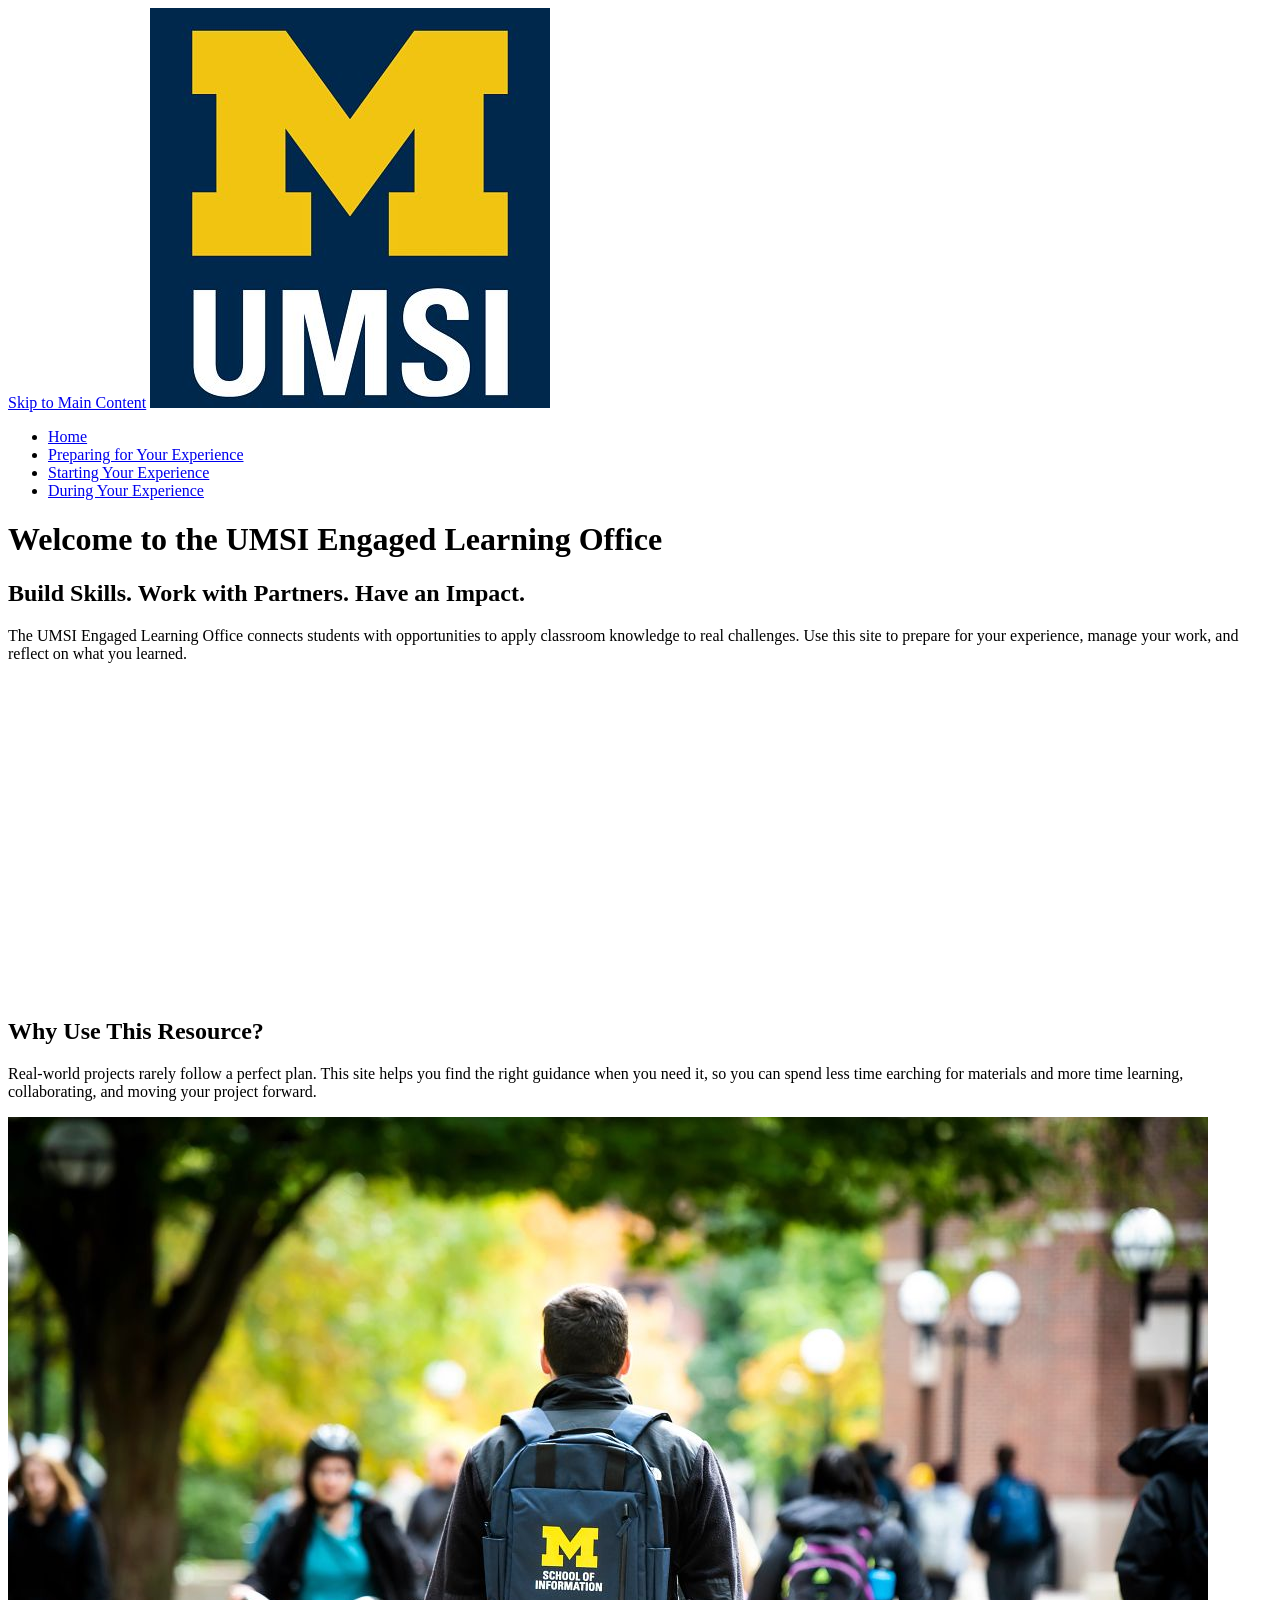
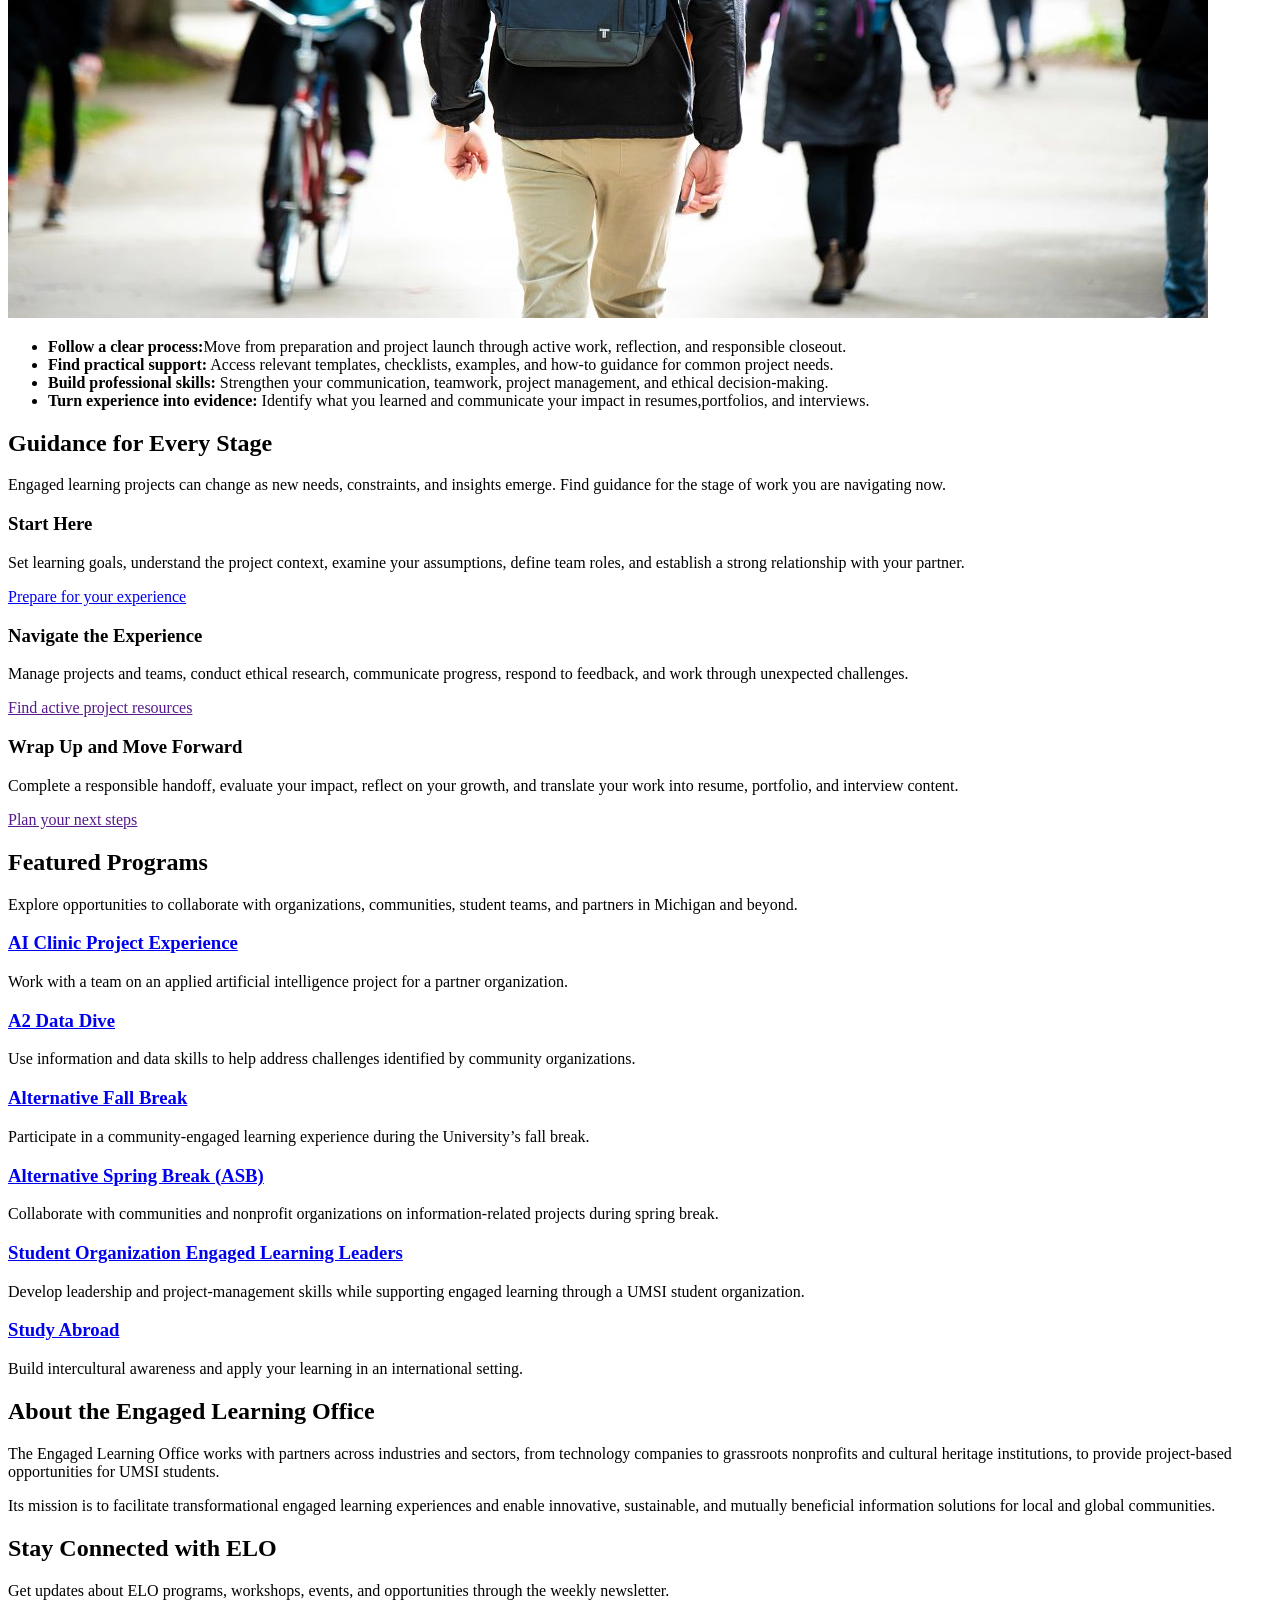
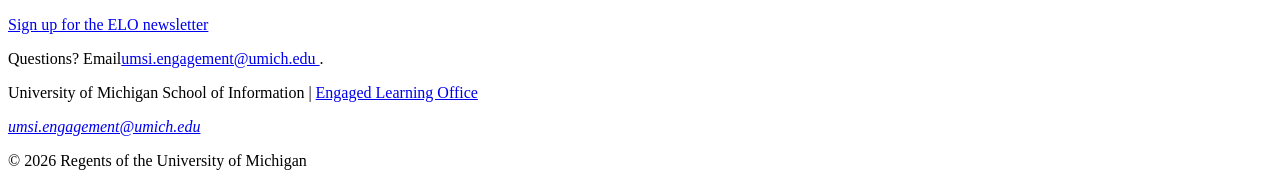
==== index.html @ b537fa9b "Add files via upload" ====
<!DOCTYPE html>
<html lang="en">
<head>
    <meta charset="UTF-8">
    <meta name="viewport" content="width=device-width, initial-scale=1.0">
    <title>Engaged Learning Resources | UMSI</title>

</head>
<body>

    <header>
  <a href = "#main">Skip to Main Content</a>
        <img src="images/UMSI_signature_vertical_informal_solidblue.jpg" alt="UMSI Logo">
        <nav>
            <ul>
                <li><a href = "index.html">Home</a></li>
                <li><a href = "prep.html">Preparing for Your Experience</a></li>
                <li><a href = "start.html">Starting Your Experience</a></li>
                <li><a href = "during.html">During Your Experience</a></li>
            </ul>
        </nav>
    <h1>Welcome to the UMSI Engaged Learning Office</h1>

    </header>
    <main id="main">
    <section>
      <h2>Build Skills. Work with Partners. Have an Impact.</h2>
      <p>
       The UMSI Engaged Learning Office connects students with opportunities to apply classroom knowledge to real challenges. Use this site to prepare for your experience, manage your work, and reflect on what you learned.
      </p>

      <iframe width="560px" height="315px" src="https://www.youtube.com/embed/81ZO9RfIJEQ?si=tBp82YWZMl1u7CVS" title="YouTube video player" frameborder="0" allow="accelerometer; autoplay; clipboard-write; encrypted-media; gyroscope; picture-in-picture; web-share" referrerpolicy="strict-origin-when-cross-origin" allowfullscreen></iframe>
         <!-- Note: this iframe might cause an Axe ARIA error - that's not on you that's on YouTube! -->
    </section>

<section>
    <h2>Why Use This Resource?</h2>

    <p>Real-world projects rarely follow a perfect plan. This site helps you find the right guidance when you need it, so you can spend less time earching for materials and more time learning, collaborating, and moving your project forward.
    </p>
        <img src="images/UMSI_CampusFall_UMSIBackpack_02.jpg" alt="A student wears a UMSI backpack in fall on the drag.">
    <ul>
        <li><strong>Follow a clear process:</strong>Move from preparation and project launch through active work, reflection, and responsible closeout.</li>
        <li><strong>Find practical support:</strong> Access relevant templates, checklists, examples, and how-to guidance for common project needs.</li>
        <li><strong>Build professional skills:</strong> Strengthen your communication, teamwork, project management, and ethical decision-making.</li>
        <li><strong>Turn experience into evidence:</strong> Identify what you learned and communicate your impact in resumes,portfolios, and interviews.</li>
    </ul>
</section>

 <section>
    <h2>Guidance for Every Stage</h2>
    <p>Engaged learning projects can change as new needs, constraints, and insights emerge. Find guidance for the stage of work you are navigating <srong>now.</strong></p>
    <article>
      <h3>Start Here</h3>
      <p>Set learning goals, understand the project context, examine your assumptions, define team roles, and establish a strong relationship with your partner.</p>
      <a href="prep.html">Prepare for your experience</a>
    </article>

    <article>
      <h3>Navigate the Experience</h3>
      <p>Manage projects and teams, conduct ethical research, communicate progress, respond to feedback, and work through unexpected challenges.</p>
      <a href="">Find active project resources</a>
    </article>

    <article>
      <h3>Wrap Up and Move Forward</h3>
      <p>Complete a responsible handoff, evaluate your impact, reflect on your growth, and translate your work into resume, portfolio, and interview content.</p>
      <a href="">Plan your next steps</a>
    </article>
  </section>

   <section>
    <h2>Featured Programs</h2>
    <p>Explore opportunities to collaborate with organizations, communities, student teams, and partners in Michigan and beyond.</p>
    <article>
    <h3><a href="https://mcompass.umich.edu/_portal/tds-program-brochure?programid=12810">AI Clinic Project Experience</a></h3>
    <p>Work with a team on an applied artificial intelligence project for a partner organization.</p>
    </article>

    <article>
    <h3><a href="https://mcompass.umich.edu/_portal/tds-program-brochure?programid=12556">A2 Data Dive</a></h3>
    <p>Use information and data skills to help address challenges identified by community organizations.</p>
    </article>

     <article>
      <h3><a href="https://mcompass.umich.edu/_portal/tds-program-brochure?programid=11297">Alternative Fall Break</a></h3>
      <p>Participate in a community-engaged learning experience during the University’s fall break.</p>
    </article>

    <article>
      <h3><a href="https://mcompass.umich.edu/_portal/tds-program-brochure?programid=10621">Alternative Spring Break (ASB)</a></h3>
       <p>Collaborate with communities and nonprofit organizations on information-related projects during spring break.</p>
    </article>

    <article>
      <h3><a href="https://mcompass.umich.edu/_portal/tds-program-brochure?programid=12294">Student Organization Engaged Learning Leaders</a></h3>
       <p>Develop leadership and project-management skills while supporting engaged learning through a UMSI student organization.</p>
    </article>

    <article>
      <h3><a href="https://www.si.umich.edu/student-life/study-abroad">Study Abroad</a></h3>
      <p>Build intercultural awareness and apply your learning in an international setting. </p>
    </article>
   </section>
  <section>
    <h2>About the Engaged Learning Office</h2>
    <p>The Engaged Learning Office works with partners across industries and sectors, from technology companies to grassroots nonprofits and cultural heritage institutions, to provide project-based opportunities for UMSI students.</p>
    <p>Its mission is to facilitate transformational engaged learning experiences and enable innovative, sustainable, and mutually beneficial information solutions for local and global communities.</p>
  </section>
  <aside>
    <h2>Stay Connected with ELO</h2>
    <p>Get updates about ELO programs, workshops, events, and opportunities through the weekly newsletter.</p>
    <div>
       <a href="https://umsi.info/elo-newsletter"> Sign up for the ELO newsletter</a>
    </div>
    <p>Questions? Email<a href="mailto:umsi.engagement@umich.edu">umsi.engagement@umich.edu </a>.</p>
  </aside>


        <!-- Content taken & modified from UMGPT with the prompt, "Write me a webpage of intro content to help meet the following requirements - this is for the home page": and then pasted in the client objectives & project requirements"
        UMGPT. (2026). UMGPT ( GPT-5.6 Sol September 7th version) [Large language model]. -->
    </main>
    <footer>
        <p>University of Michigan School of Information | <a href="https://www.si.umich.edu/programs/engaged-learning/about-engaged-learning-office">Engaged Learning Office </a></p>
      <address>
        <a href="mailto:umsi.engagement@umich.edu">umsi.engagement@umich.edu</a>
      </address>
      <p>&copy; 2026 Regents of the University of Michigan</p>
    </footer>
</body>
</html>
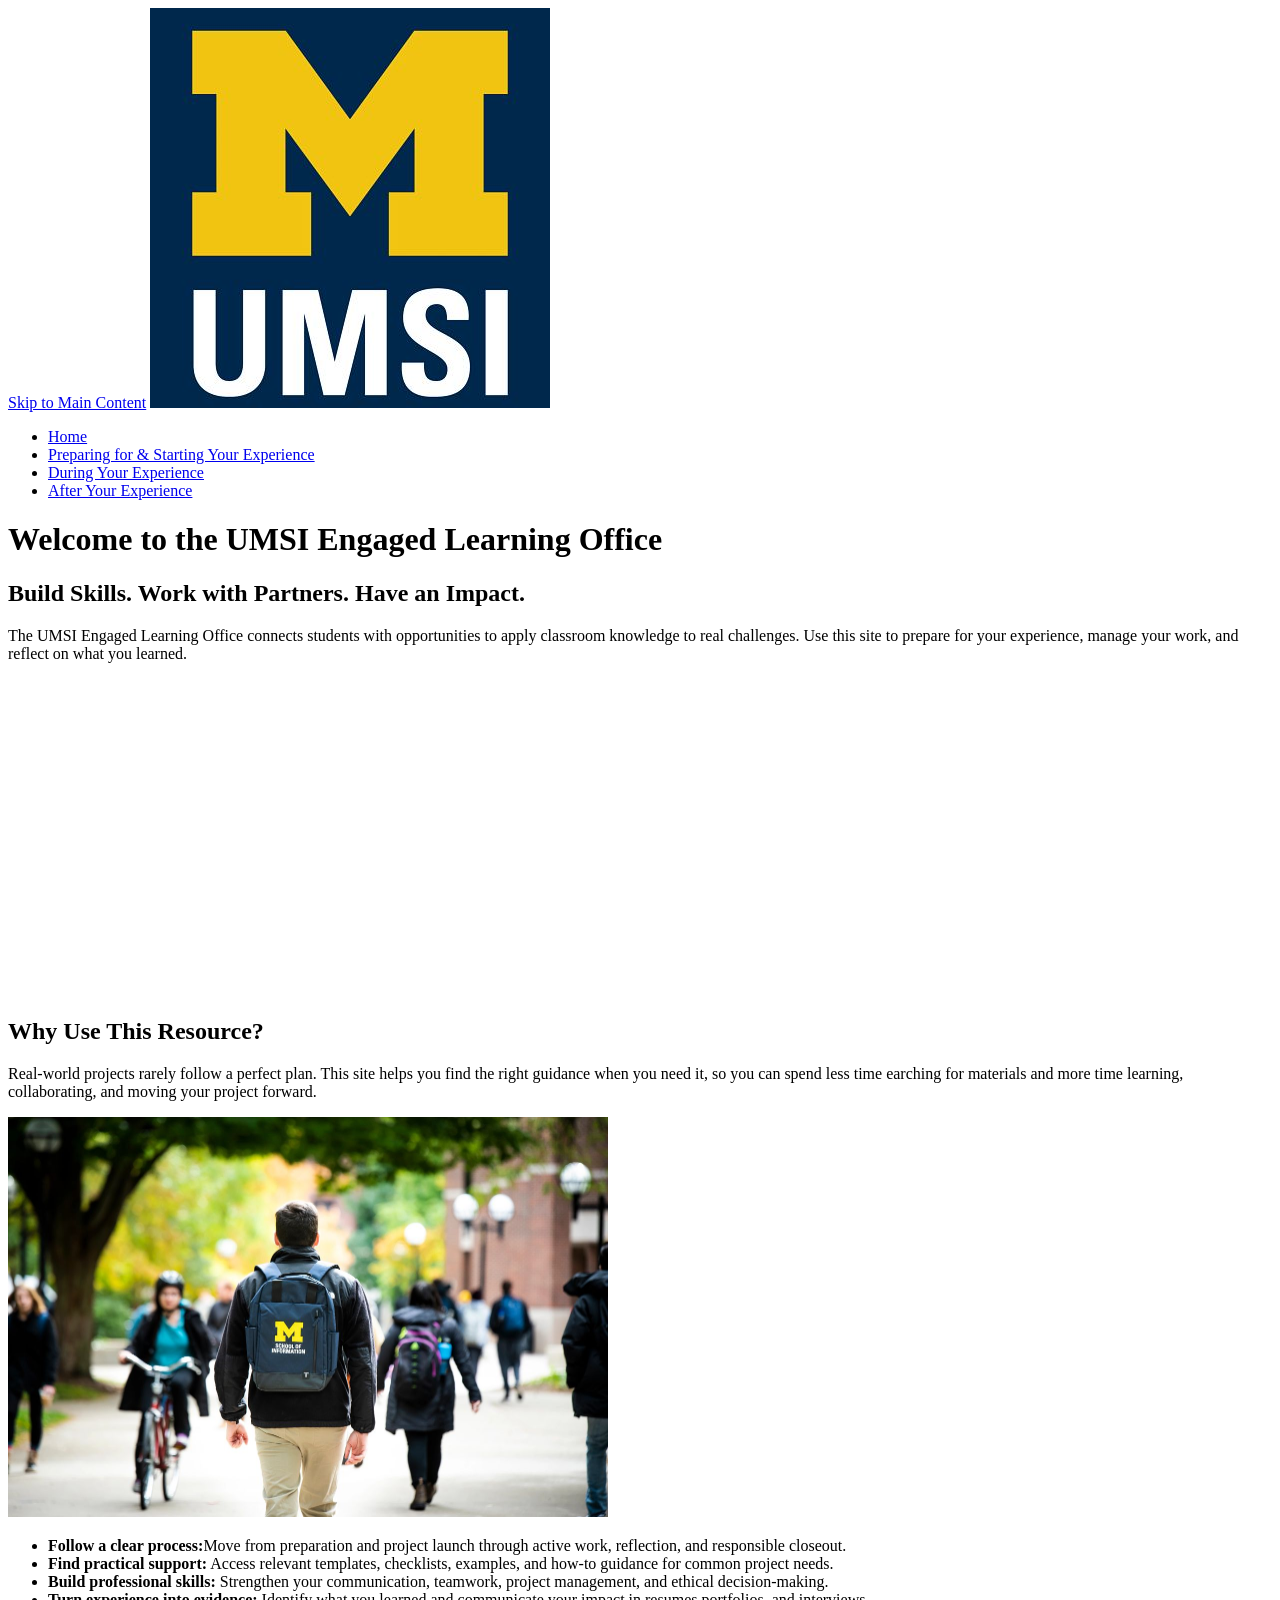
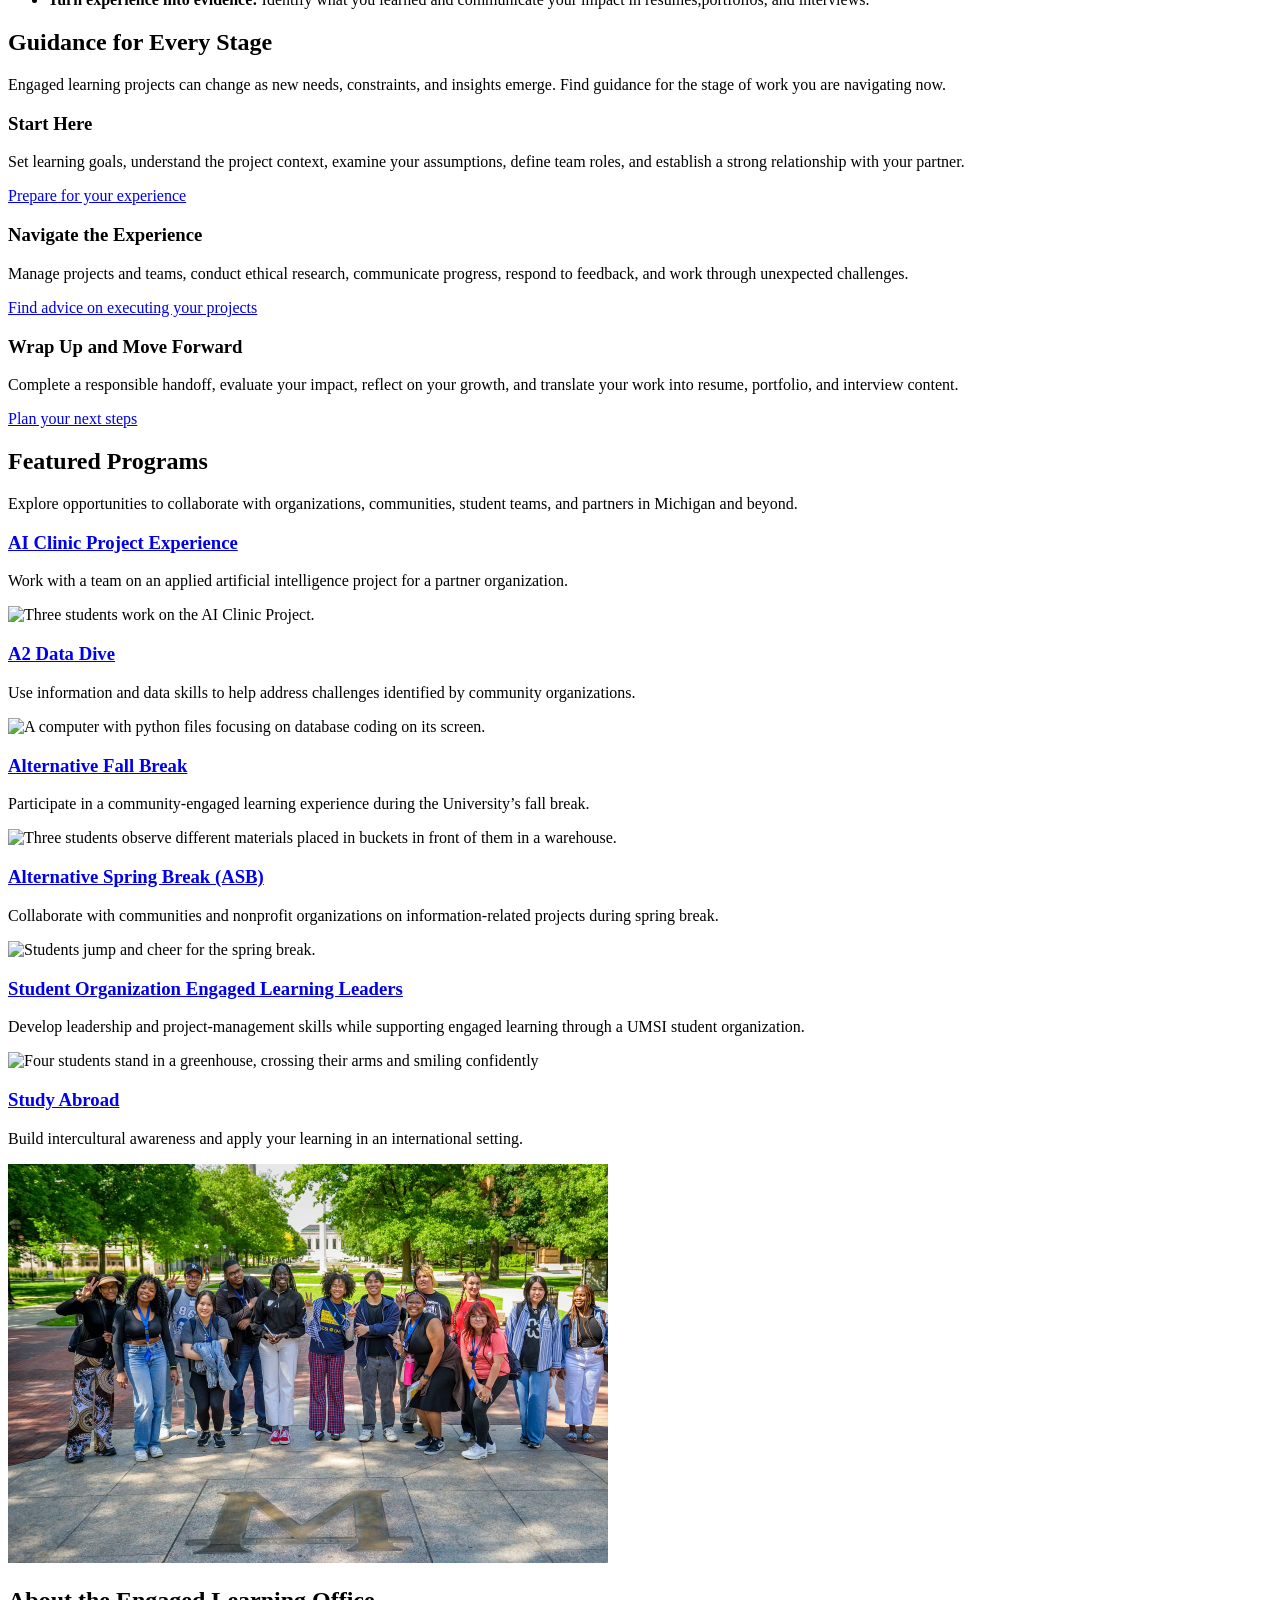
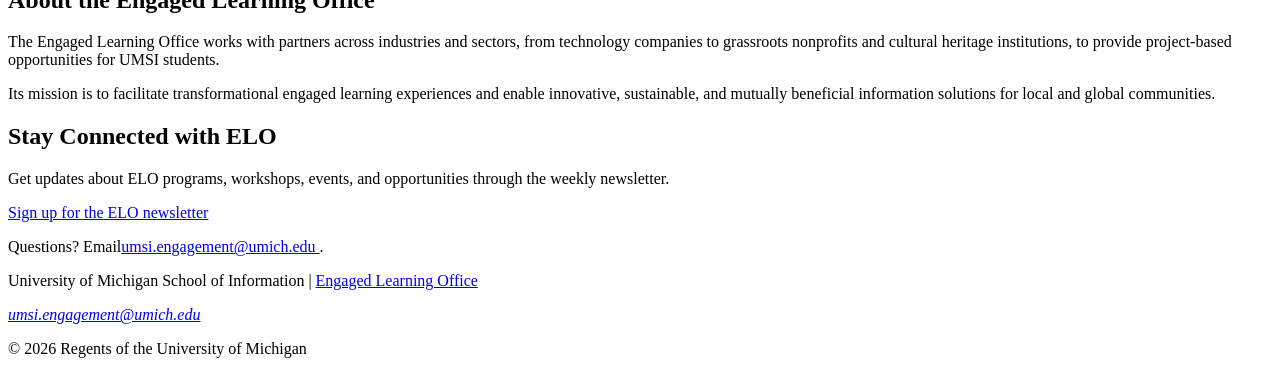
==== commit feb99007: "Add files via upload" ====
--- a/index.html
+++ b/index.html
@@ -14,9 +14,9 @@
         <nav>
             <ul>
                 <li><a href = "index.html">Home</a></li>
-                <li><a href = "prep.html">Preparing for Your Experience</a></li>
-                <li><a href = "start.html">Starting Your Experience</a></li>
+                <li><a href = "prep.html">Preparing for & Starting Your Experience</a></li>
                 <li><a href = "during.html">During Your Experience</a></li>
+                <li><a href = "after.html">After Your Experience</a></li>
             </ul>
         </nav>
     <h1>Welcome to the UMSI Engaged Learning Office</h1>
@@ -29,7 +29,7 @@
        The UMSI Engaged Learning Office connects students with opportunities to apply classroom knowledge to real challenges. Use this site to prepare for your experience, manage your work, and reflect on what you learned.
       </p>
 
-      <iframe width="560px" height="315px" src="https://www.youtube.com/embed/81ZO9RfIJEQ?si=tBp82YWZMl1u7CVS" title="YouTube video player" frameborder="0" allow="accelerometer; autoplay; clipboard-write; encrypted-media; gyroscope; picture-in-picture; web-share" referrerpolicy="strict-origin-when-cross-origin" allowfullscreen></iframe>
+      <iframe width="560" height="315" src="https://www.youtube.com/embed/81ZO9RfIJEQ?si=tBp82YWZMl1u7CVS" title="YouTube video player" frameborder="0" allow="accelerometer; autoplay; clipboard-write; encrypted-media; gyroscope; picture-in-picture; web-share" referrerpolicy="strict-origin-when-cross-origin" allowfullscreen></iframe>
          <!-- Note: this iframe might cause an Axe ARIA error - that's not on you that's on YouTube! -->
     </section>
 
@@ -38,7 +38,8 @@
 
     <p>Real-world projects rarely follow a perfect plan. This site helps you find the right guidance when you need it, so you can spend less time earching for materials and more time learning, collaborating, and moving your project forward.
     </p>
-        <img src="images/UMSI_CampusFall_UMSIBackpack_02.jpg" alt="A student wears a UMSI backpack in fall on the drag.">
+        <img src="images/UMSI_CampusFall_UMSIBackpack_02.jpg" alt="A student wears a UMSI backpack in fall on the drag."
+        width="600">
     <ul>
         <li><strong>Follow a clear process:</strong>Move from preparation and project launch through active work, reflection, and responsible closeout.</li>
         <li><strong>Find practical support:</strong> Access relevant templates, checklists, examples, and how-to guidance for common project needs.</li>
@@ -49,7 +50,7 @@
 
  <section>
     <h2>Guidance for Every Stage</h2>
-    <p>Engaged learning projects can change as new needs, constraints, and insights emerge. Find guidance for the stage of work you are navigating <srong>now.</strong></p>
+    <p>Engaged learning projects can change as new needs, constraints, and insights emerge. Find guidance for the stage of work you are navigating now.</p>
     <article>
       <h3>Start Here</h3>
       <p>Set learning goals, understand the project context, examine your assumptions, define team roles, and establish a strong relationship with your partner.</p>
@@ -59,13 +60,13 @@
     <article>
       <h3>Navigate the Experience</h3>
       <p>Manage projects and teams, conduct ethical research, communicate progress, respond to feedback, and work through unexpected challenges.</p>
-      <a href="">Find active project resources</a>
+      <a href="during.html">Find advice on executing your projects</a>
     </article>
 
     <article>
       <h3>Wrap Up and Move Forward</h3>
       <p>Complete a responsible handoff, evaluate your impact, reflect on your growth, and translate your work into resume, portfolio, and interview content.</p>
-      <a href="">Plan your next steps</a>
+      <a href="after.html">Plan your next steps</a>
     </article>
   </section>
 
@@ -75,31 +76,49 @@
     <article>
     <h3><a href="https://mcompass.umich.edu/_portal/tds-program-brochure?programid=12810">AI Clinic Project Experience</a></h3>
     <p>Work with a team on an applied artificial intelligence project for a partner organization.</p>
+    <img src="https://www.si.umich.edu/sites/default/files/styles/image_component/public/2026-08/UMSI_Detroit_CUTgroup_06.jpg?itok=LM34H6lQ"
+    alt="Three students work on the AI Clinic Project."
+    width="600">
     </article>
 
     <article>
     <h3><a href="https://mcompass.umich.edu/_portal/tds-program-brochure?programid=12556">A2 Data Dive</a></h3>
     <p>Use information and data skills to help address challenges identified by community organizations.</p>
+    <img src="images/UMSI_ASBChineseAmericanMuseumChicago_2026_24.jpg"
+    alt="A computer with python files focusing on database coding on its screen."
+    width="600">
     </article>
 
      <article>
       <h3><a href="https://mcompass.umich.edu/_portal/tds-program-brochure?programid=11297">Alternative Fall Break</a></h3>
       <p>Participate in a community-engaged learning experience during the University’s fall break.</p>
+      <img src="https://www.si.umich.edu/sites/default/files/styles/image_component/public/2025-08/UMSI_AFB_ArtsAndScraps_10.jpg?itok=rMgXrkUO"
+      alt="Three students observe different materials placed in buckets in front of them in a warehouse."
+      width="600">
     </article>
 
     <article>
       <h3><a href="https://mcompass.umich.edu/_portal/tds-program-brochure?programid=10621">Alternative Spring Break (ASB)</a></h3>
        <p>Collaborate with communities and nonprofit organizations on information-related projects during spring break.</p>
+       <img src="https://www.si.umich.edu/sites/default/files/styles/image_component/public/2026-08/UMSI_ASB2026CIRCAPintig_52.jpg?itok=m3RDm2Bx"
+       alt="Students jump and cheer for the spring break."
+       width="600">
     </article>
 
     <article>
       <h3><a href="https://mcompass.umich.edu/_portal/tds-program-brochure?programid=12294">Student Organization Engaged Learning Leaders</a></h3>
        <p>Develop leadership and project-management skills while supporting engaged learning through a UMSI student organization.</p>
+       <img src="https://www.si.umich.edu/sites/default/files/styles/image_component/public/2026-08/UMSI_SOELLMatthaei_112823_04.jpg?itok=FOWE47iS"
+       alt="Four students stand in a greenhouse, crossing their arms and smiling confidently"
+       width="600">
     </article>
 
     <article>
       <h3><a href="https://www.si.umich.edu/student-life/study-abroad">Study Abroad</a></h3>
       <p>Build intercultural awareness and apply your learning in an international setting. </p>
+      <img src="images/UMSI_CCSI_061124_23.jpg"
+      alt="Various students standing in a line and smiling towards the camera."
+      width="600">
     </article>
    </section>
   <section>
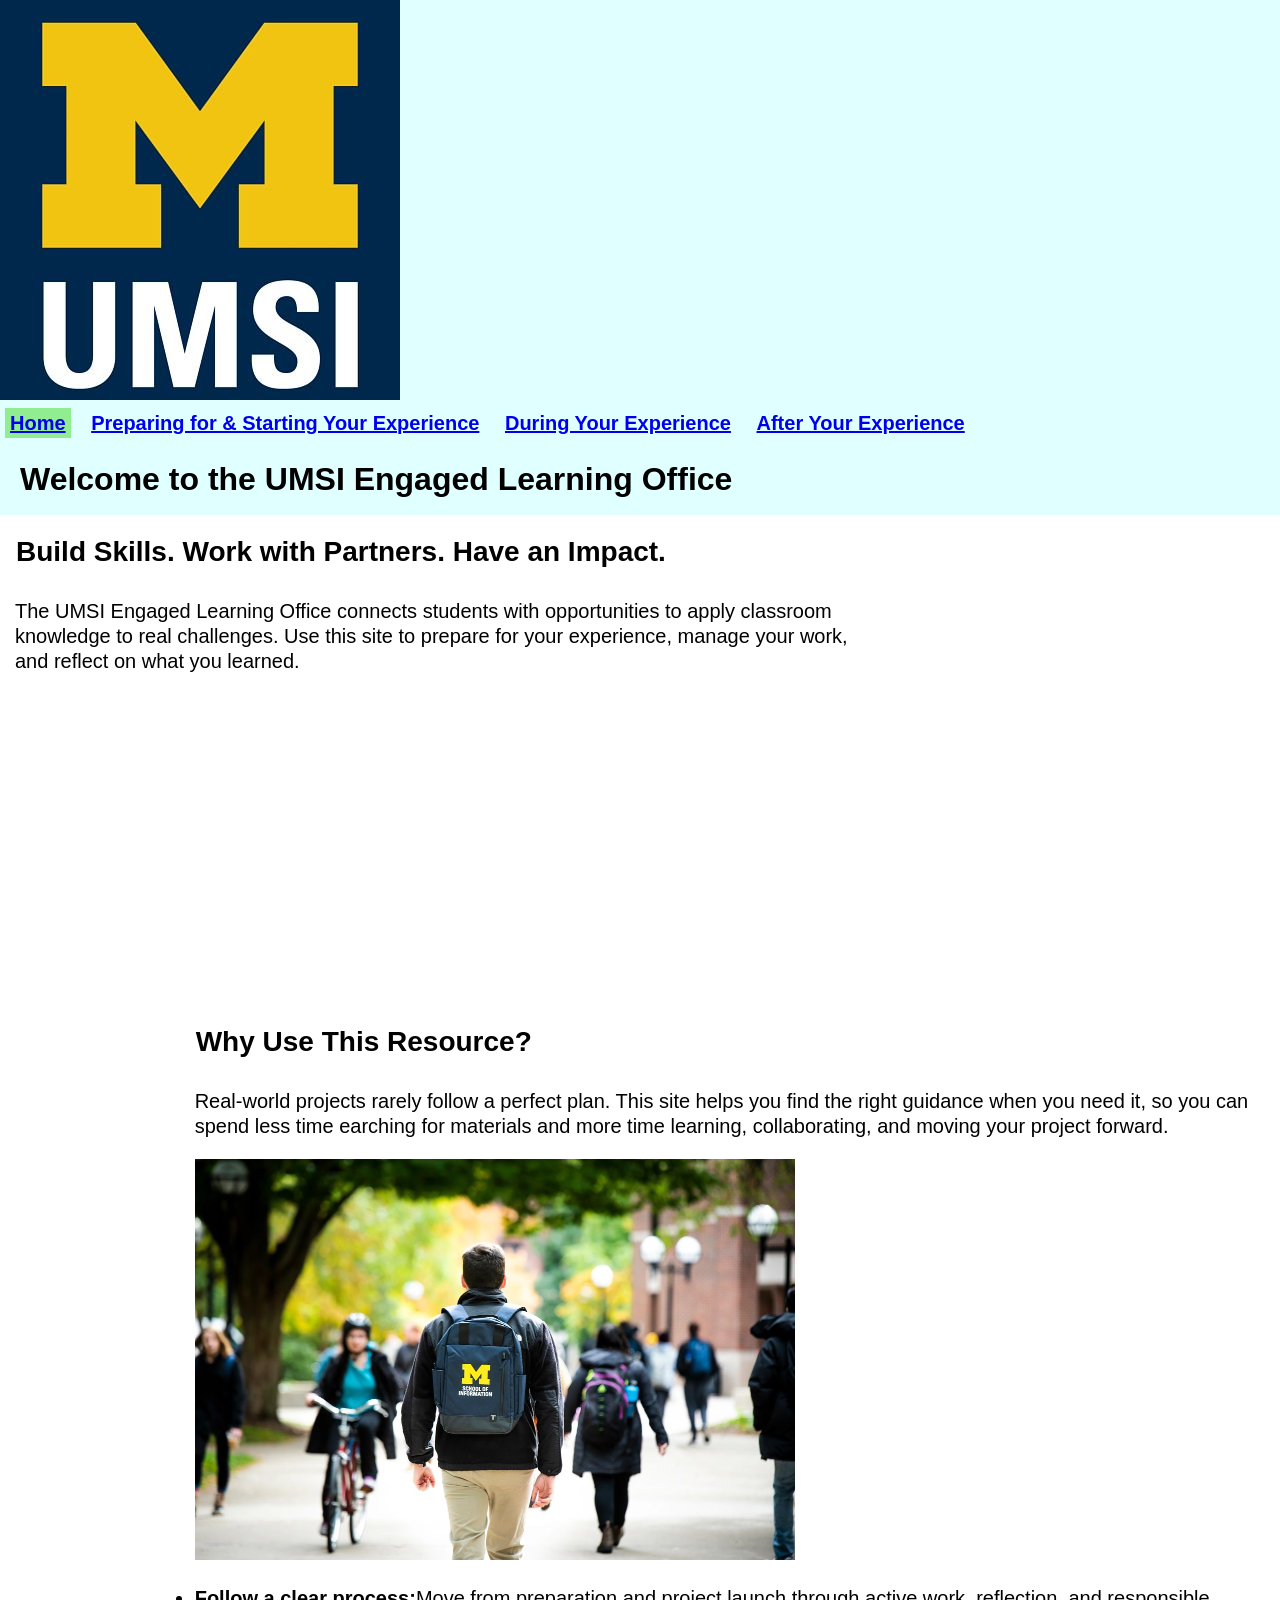
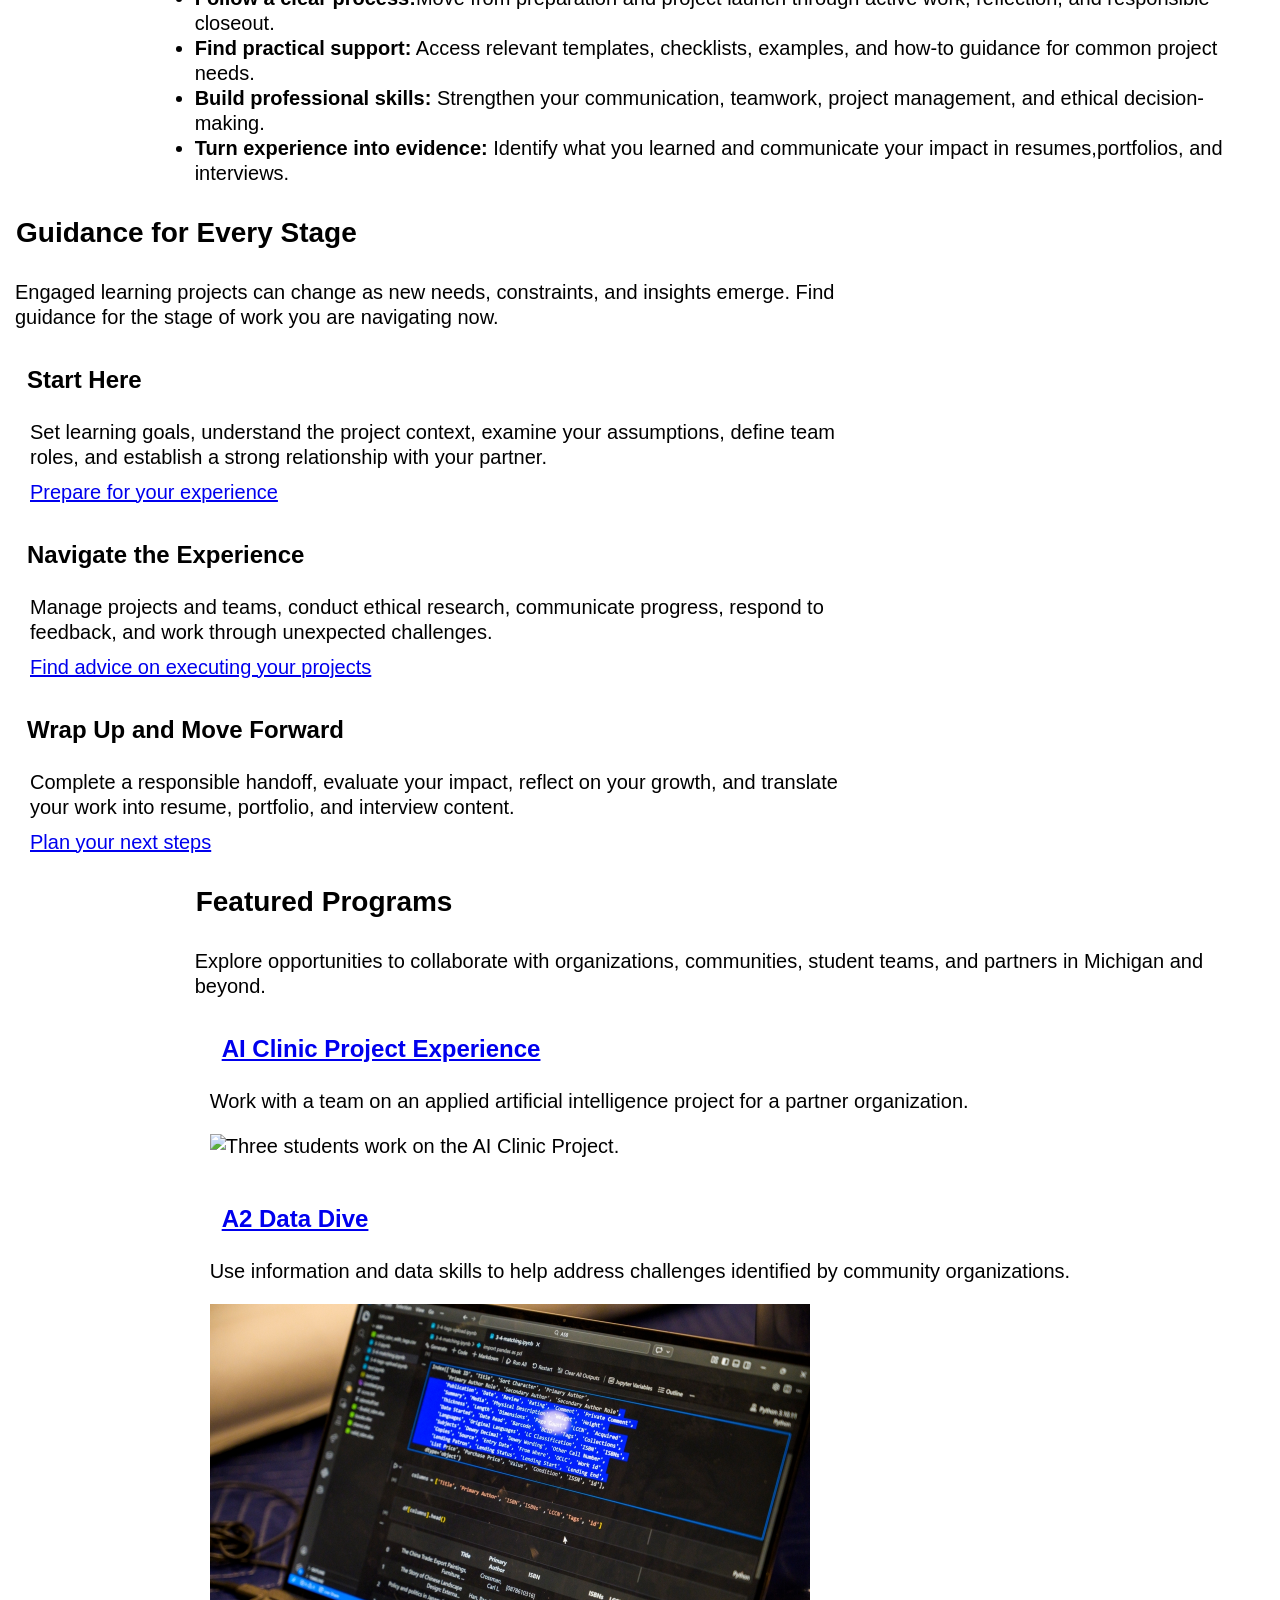
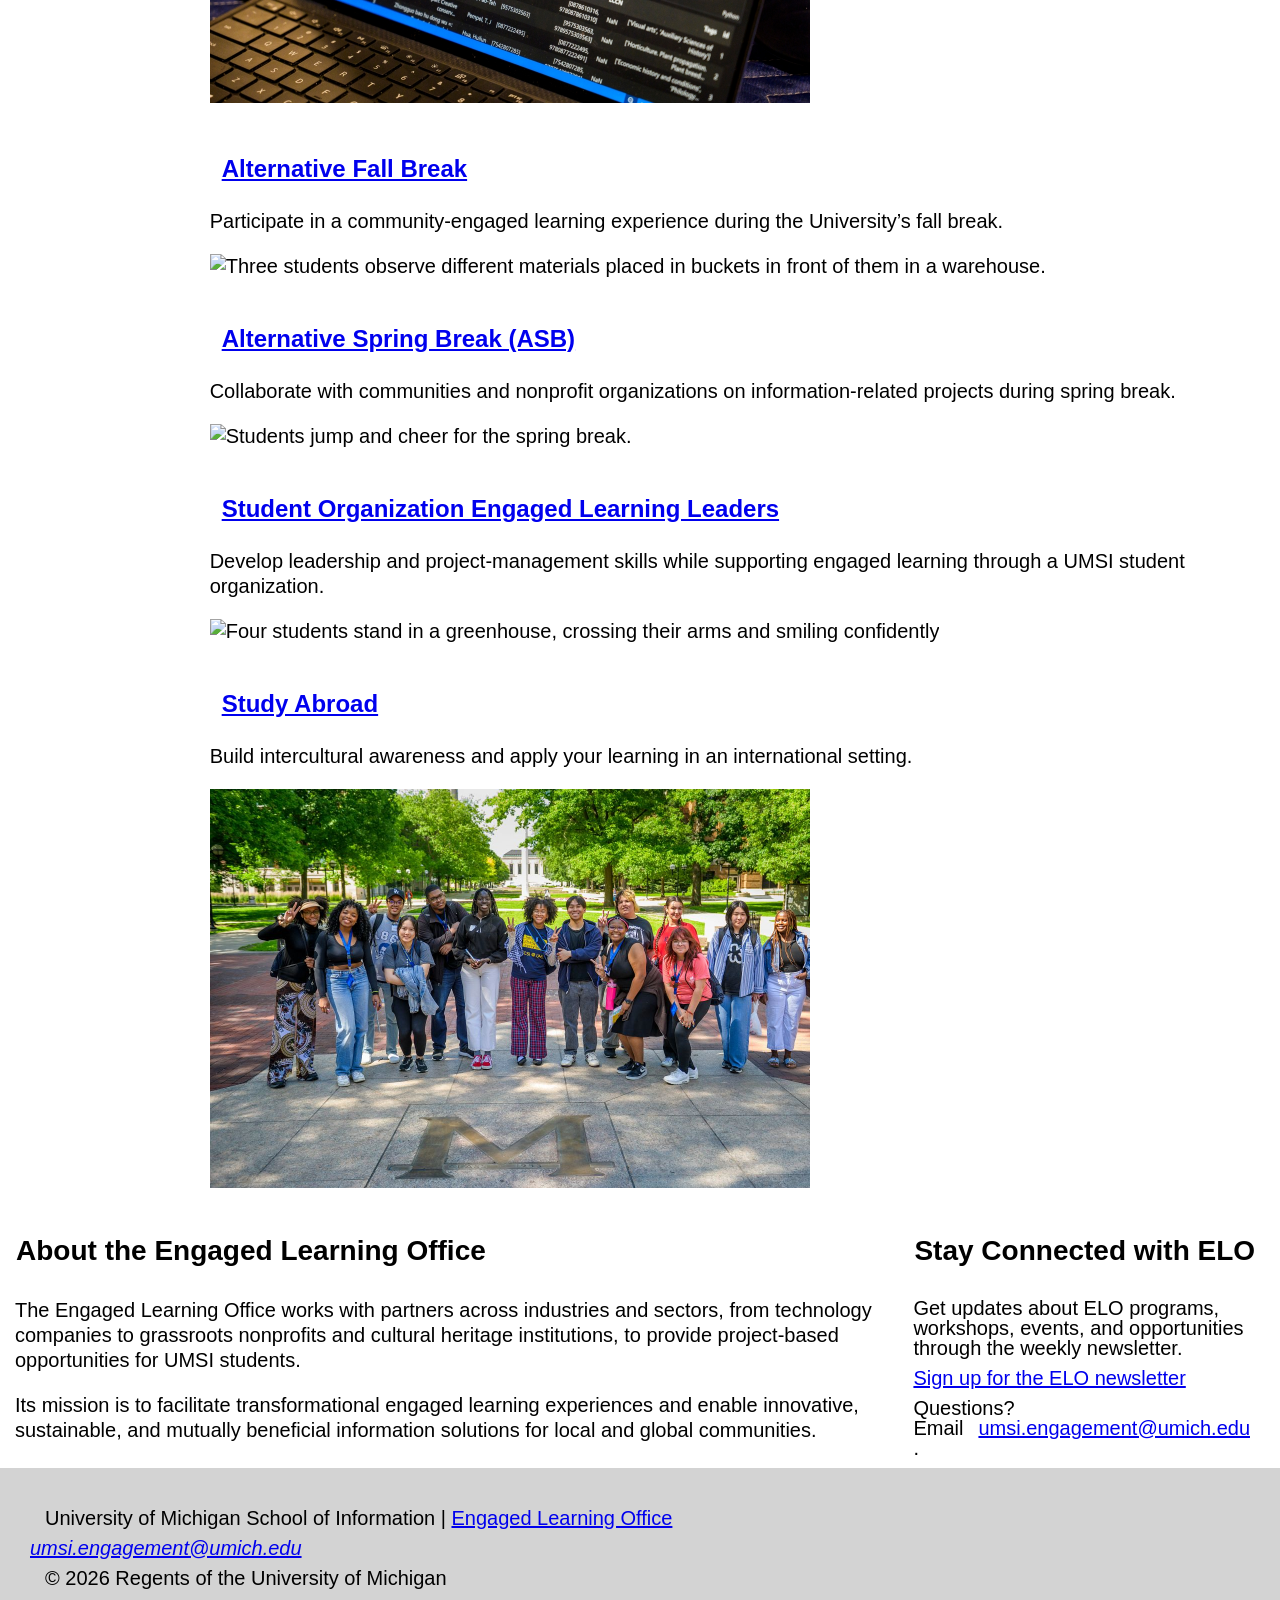
==== commit c2f252d9: "Add files via upload" ====
--- a/index.html
+++ b/index.html
@@ -3,17 +3,20 @@
 <head>
     <meta charset="UTF-8">
     <meta name="viewport" content="width=device-width, initial-scale=1.0">
+    <link rel="stylesheet" href="css/html5reset.css">
+    <link rel="stylesheet" href="css/style.css">
     <title>Engaged Learning Resources | UMSI</title>
 
 </head>
 <body>
 
-    <header>
-  <a href = "#main">Skip to Main Content</a>
+     <header>
+
+  <a class="skip" href = "#main">Skip to Main Content</a>
         <img src="images/UMSI_signature_vertical_informal_solidblue.jpg" alt="UMSI Logo">
         <nav>
             <ul>
-                <li><a href = "index.html">Home</a></li>
+                <li class="active"><a href = "index.html">Home</a></li>
                 <li><a href = "prep.html">Preparing for & Starting Your Experience</a></li>
                 <li><a href = "during.html">During Your Experience</a></li>
                 <li><a href = "after.html">After Your Experience</a></li>
@@ -29,7 +32,7 @@
        The UMSI Engaged Learning Office connects students with opportunities to apply classroom knowledge to real challenges. Use this site to prepare for your experience, manage your work, and reflect on what you learned.
       </p>
 
-      <iframe width="560" height="315" src="https://www.youtube.com/embed/81ZO9RfIJEQ?si=tBp82YWZMl1u7CVS" title="YouTube video player" frameborder="0" allow="accelerometer; autoplay; clipboard-write; encrypted-media; gyroscope; picture-in-picture; web-share" referrerpolicy="strict-origin-when-cross-origin" allowfullscreen></iframe>
+      <iframe width=560 height="315" src="https://www.youtube.com/embed/81ZO9RfIJEQ?si=tBp82YWZMl1u7CVS" title="YouTube video player" frameborder="0" allow="accelerometer; autoplay; clipboard-write; encrypted-media; gyroscope; picture-in-picture; web-share" referrerpolicy="strict-origin-when-cross-origin" allowfullscreen></iframe>
          <!-- Note: this iframe might cause an Axe ARIA error - that's not on you that's on YouTube! -->
     </section>
 
@@ -84,7 +87,7 @@
     <article>
     <h3><a href="https://mcompass.umich.edu/_portal/tds-program-brochure?programid=12556">A2 Data Dive</a></h3>
     <p>Use information and data skills to help address challenges identified by community organizations.</p>
-    <img src="images/UMSI_ASBChineseAmericanMuseumChicago_2026_24.jpg"
+    <img src="images/UMSI_ASBChineseAmericanMuseumChicago_2026_241.jpg"
     alt="A computer with python files focusing on database coding on its screen."
     width="600">
     </article>
--- a/css/style.css
+++ b/css/style.css
@@ -0,0 +1,87 @@
+body{
+    font-family: Arial, Helvetica, sans-serif;
+    font-size:20px;
+}
+
+header{
+    background-color: lightcyan;
+}
+
+
+
+nav li{
+    display: inline-block;
+    padding: 5px;
+    margin: 5px;
+    font-weight: bold;
+}
+
+a:hover, a:focus{
+    font-weight: bolder;
+    color:darkorange;
+}
+
+nav li:hover, nav li:focus{
+    border: 5px dotted darkgreen;
+}
+
+
+h1{
+    font-size: 32px;
+    padding:20px;
+}
+
+h2{
+    font-size:28px;
+    padding: 16px;
+    line-height: 1.5;
+}
+
+h3{
+    font-size:24px;
+    padding:12px;
+    line-height:1.5;
+}
+
+.skip{
+    position:absolute;
+    top:-50px;
+}
+
+.skip:focus{
+    top:20px;
+    left:5px;
+}
+
+.active{
+    background-color: lightgreen;
+    font-weight:bolder;
+}
+
+/* reference */
+article,p, main ul, main ol, main a, main img{
+    padding: 10px 15px;
+}
+
+#main{
+    display:grid;
+    grid-template-columns: repeat(6, 1fr);
+}
+
+#main section:nth-child(odd){
+    grid-column: 1/span 5;
+}
+
+#main section:nth-child(even){
+    grid-column: 2/span 5;
+   
+}
+
+section{
+    line-height: 1.25;
+}
+
+footer{
+    padding:30px;
+    background-color: lightgray;
+}
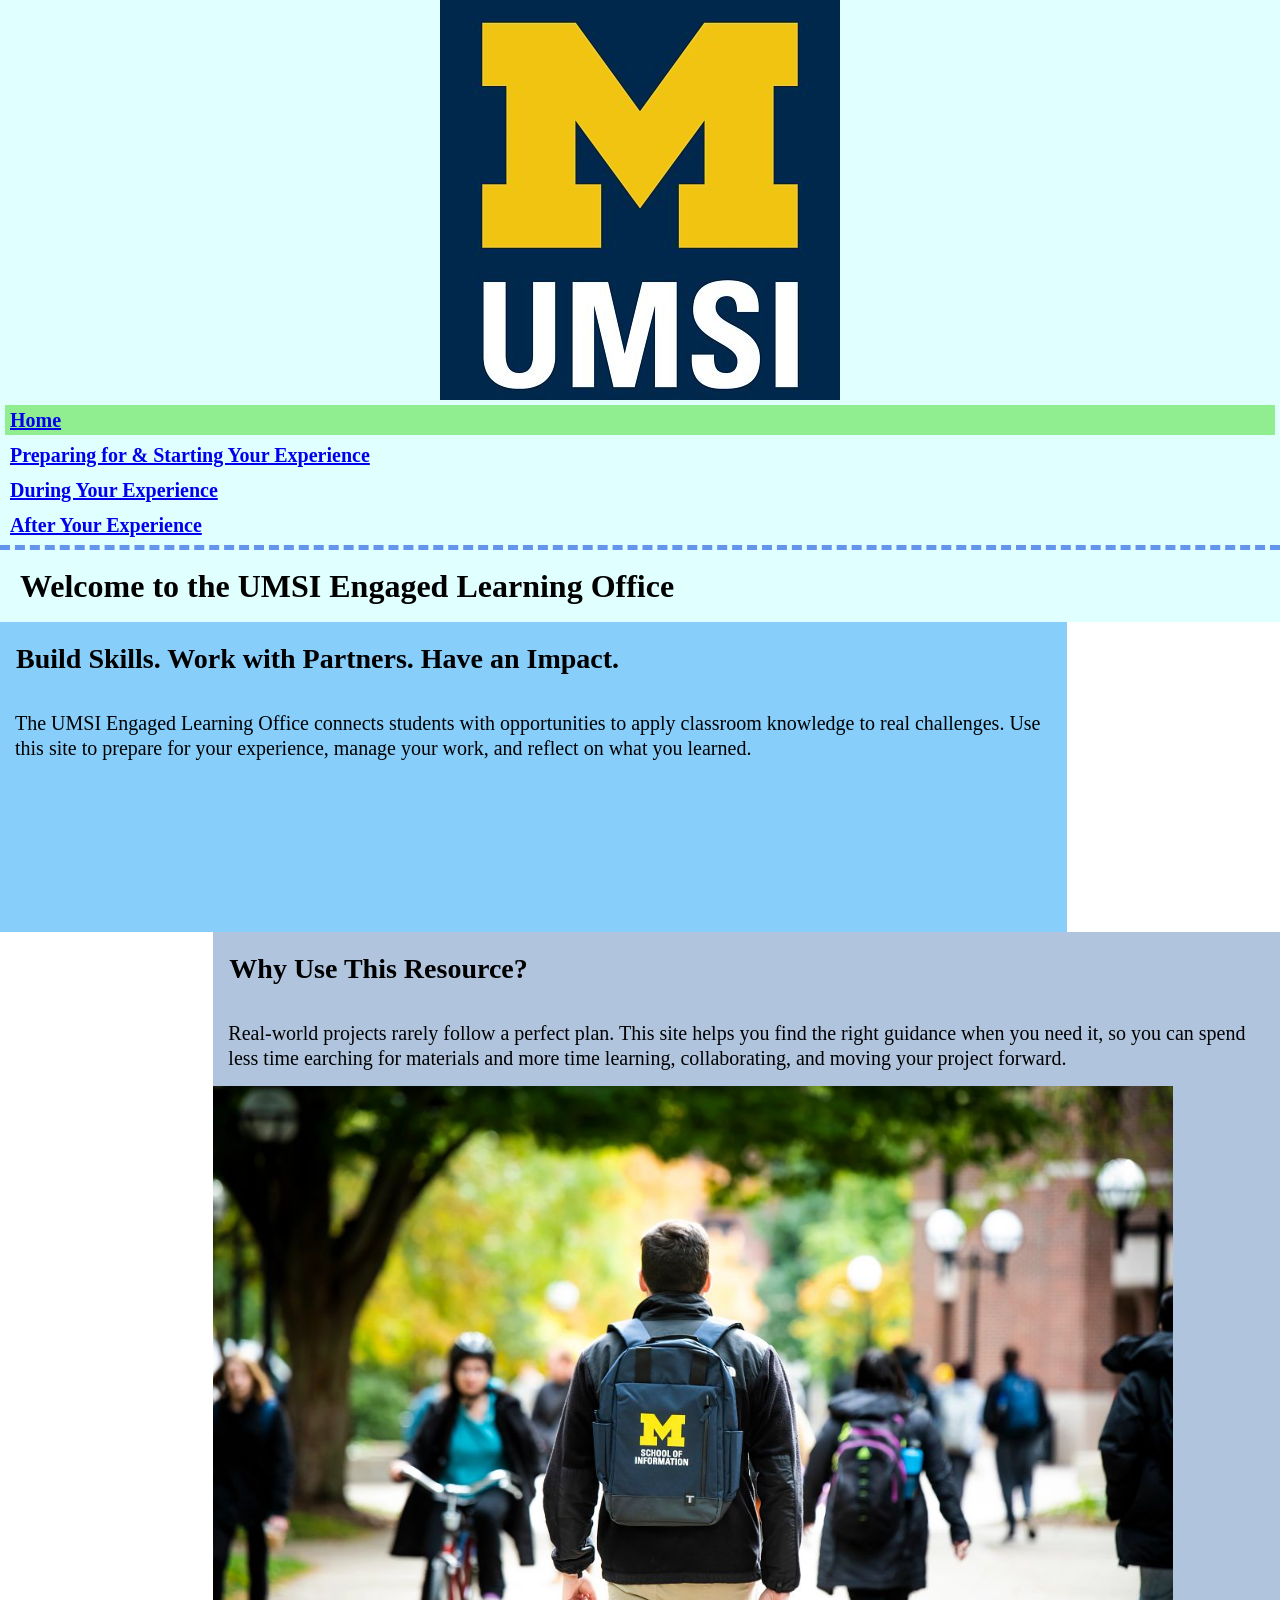
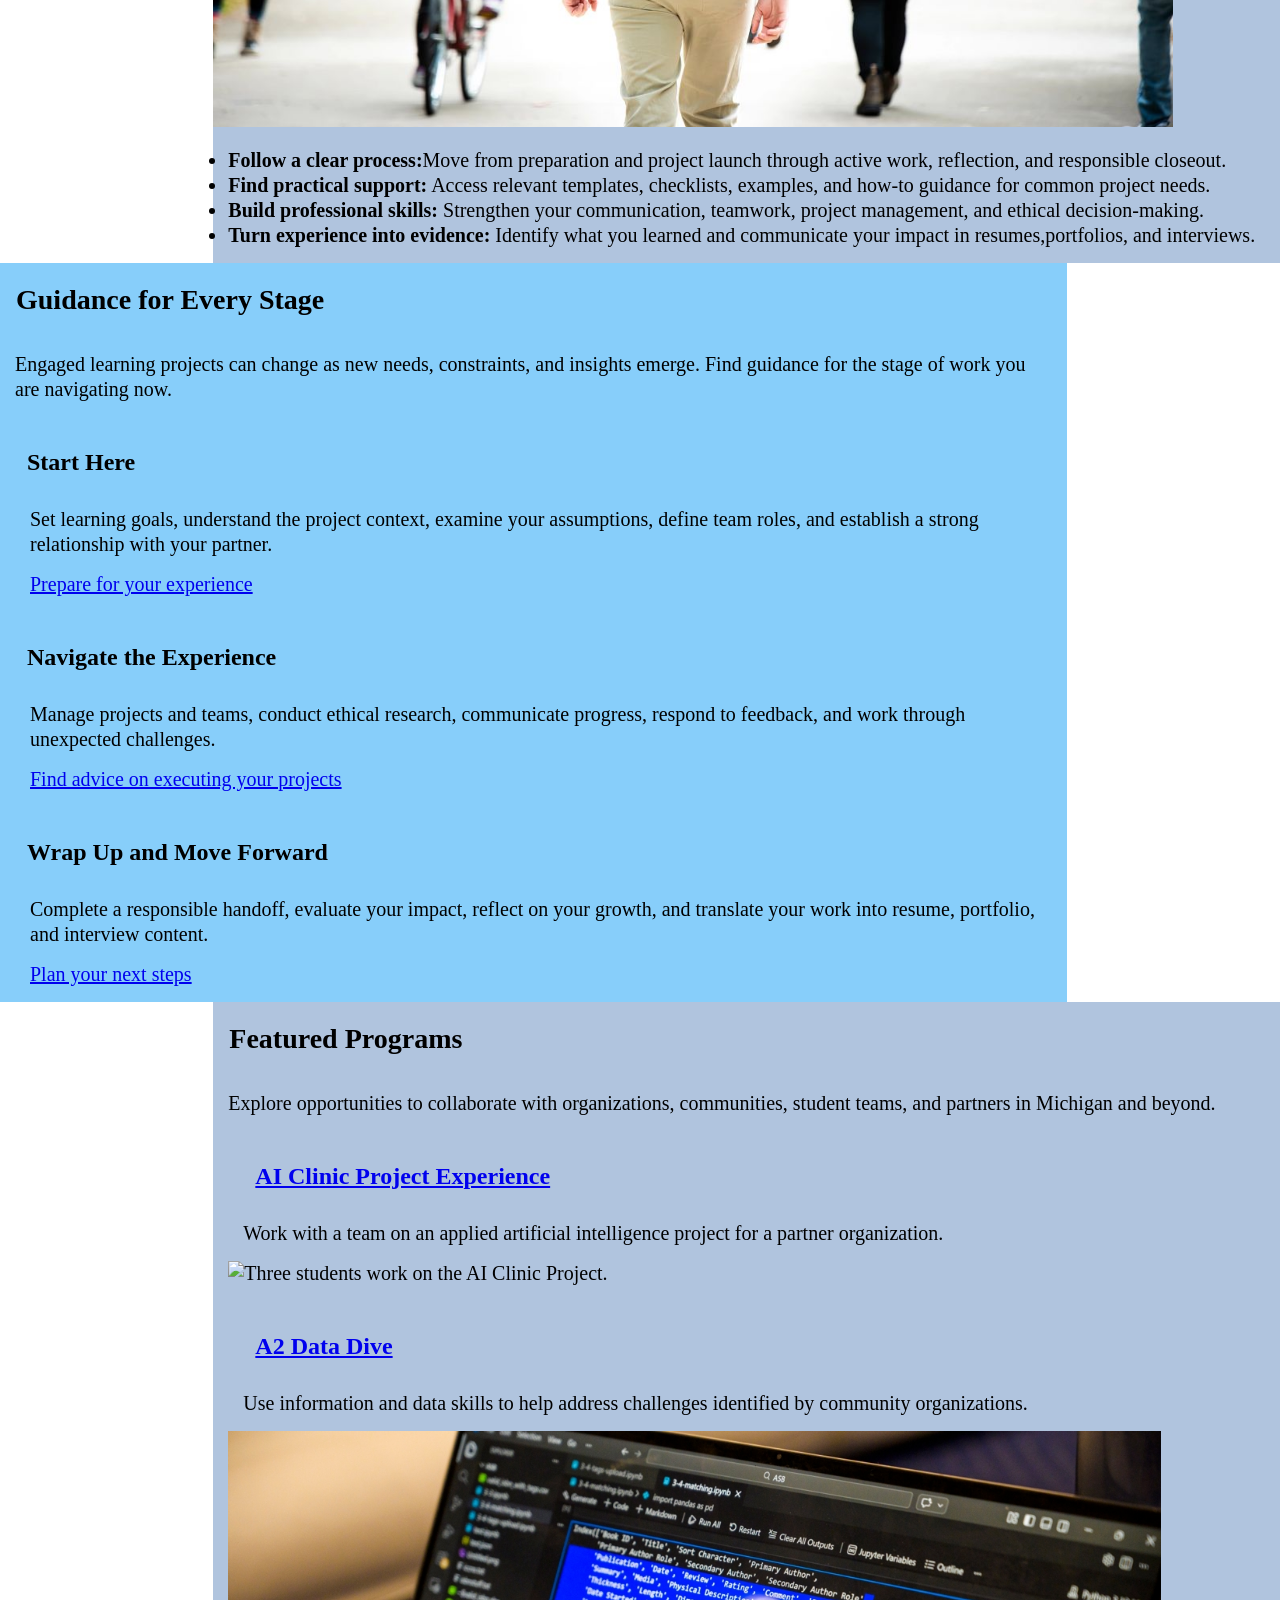
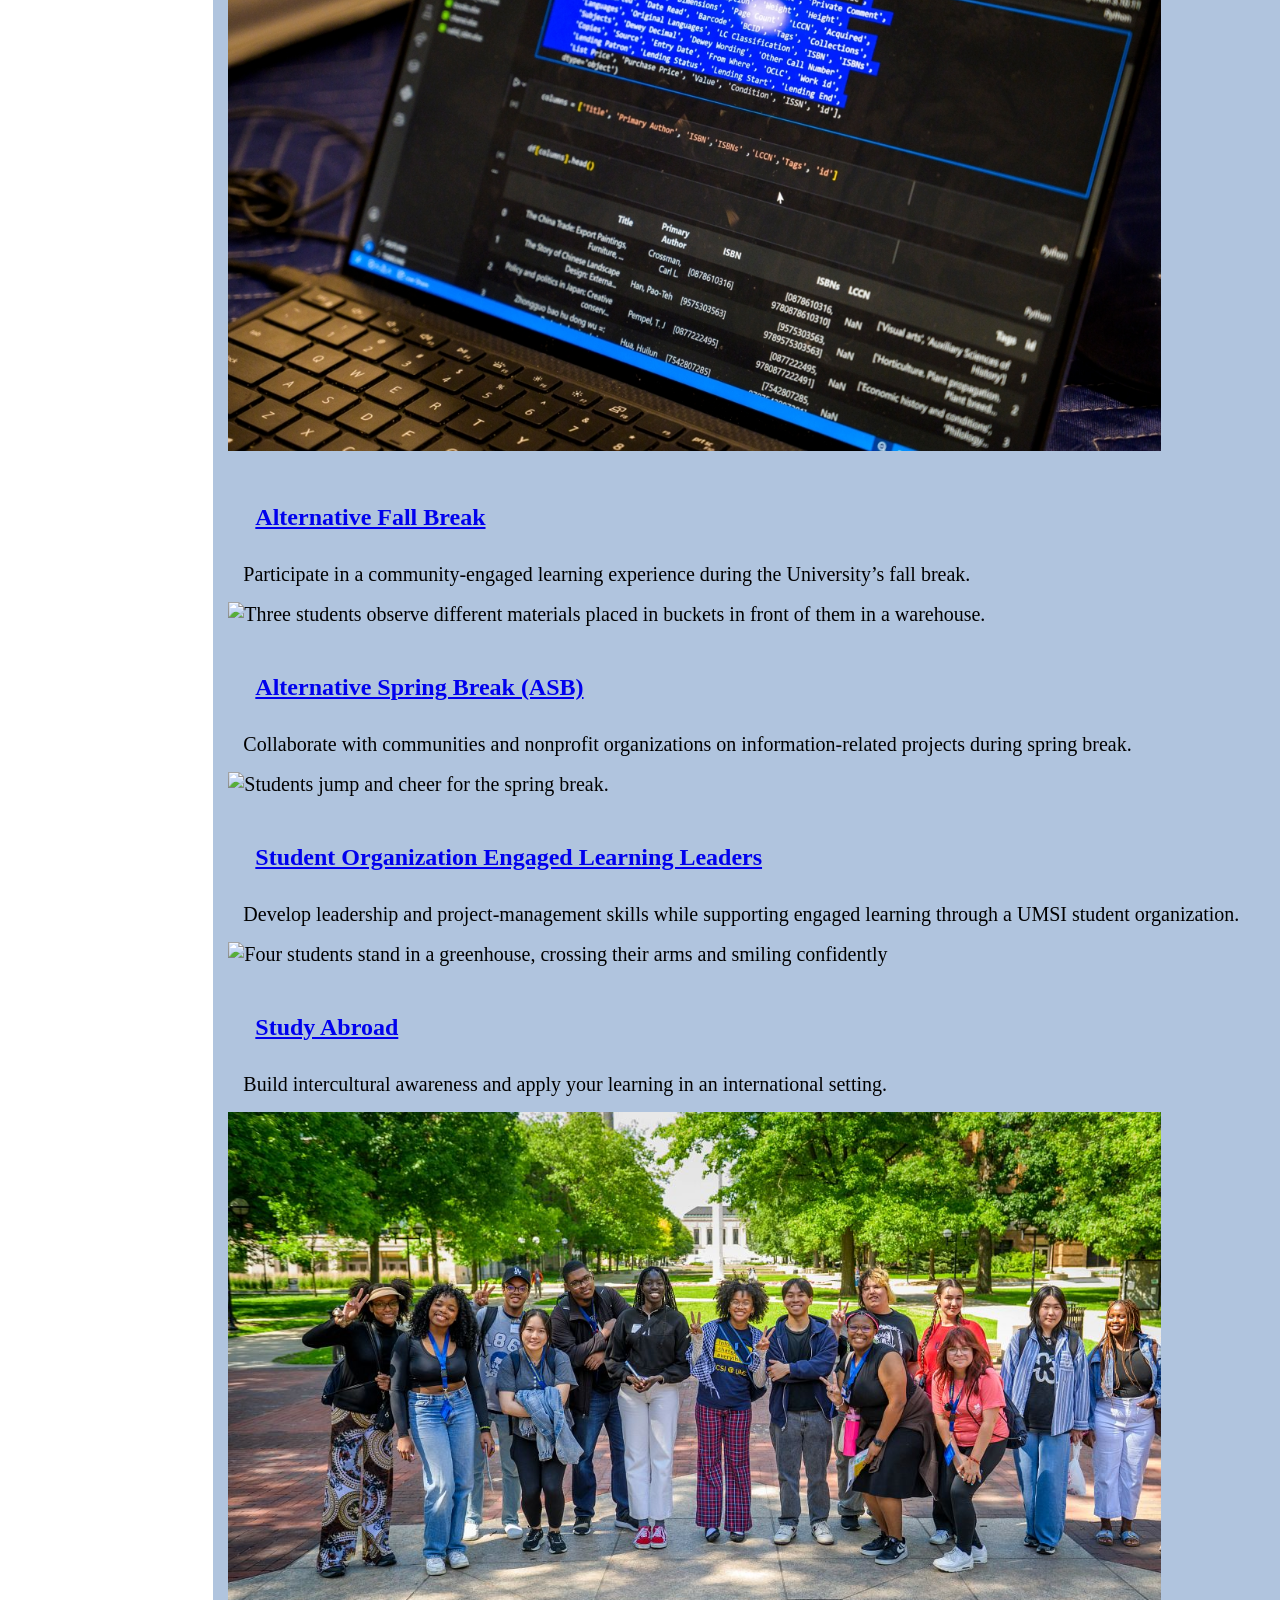
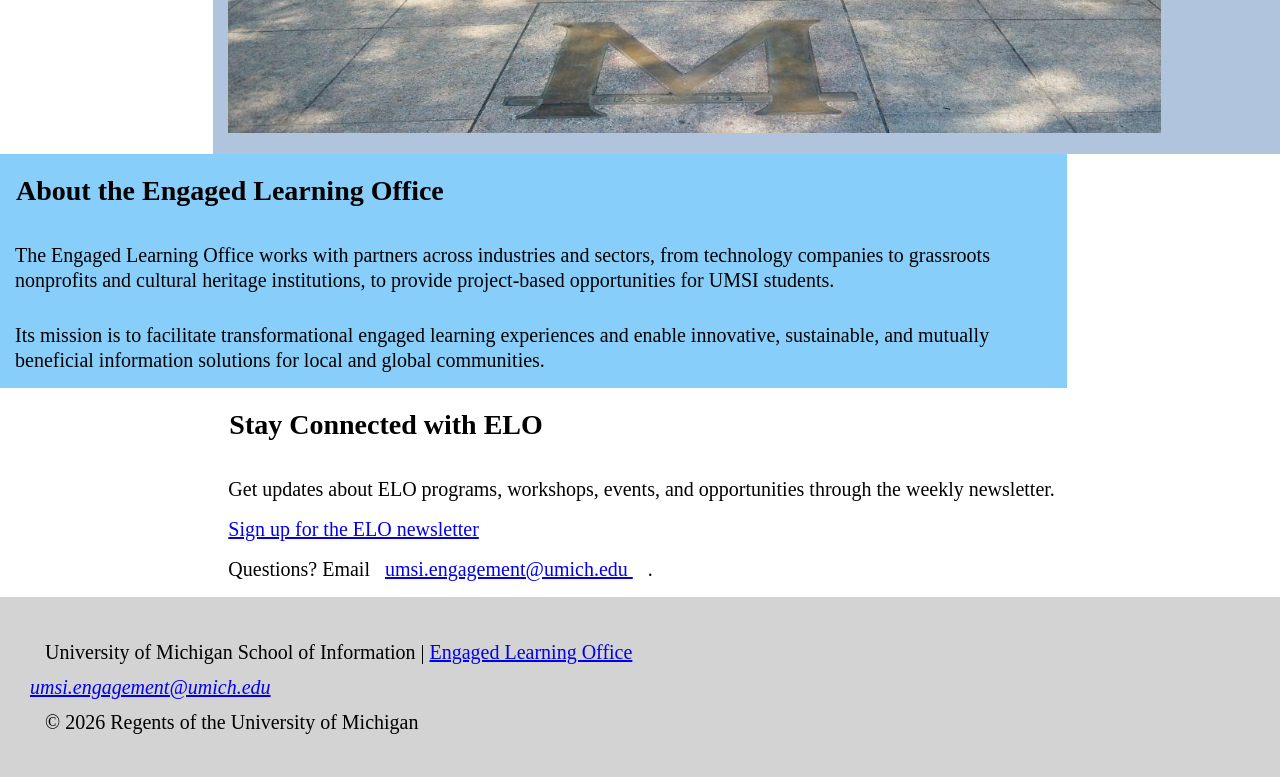
==== commit 31ce9158: "Add files via upload" ====
--- a/index.html
+++ b/index.html
@@ -13,7 +13,7 @@
      <header>
 
   <a class="skip" href = "#main">Skip to Main Content</a>
-        <img src="images/UMSI_signature_vertical_informal_solidblue.jpg" alt="UMSI Logo">
+        <img src="images/UMSI_signature_vertical_informal_solidblue.jpg" alt="UMSI Logo" class="logo">
         <nav>
             <ul>
                 <li class="active"><a href = "index.html">Home</a></li>
@@ -32,7 +32,7 @@
        The UMSI Engaged Learning Office connects students with opportunities to apply classroom knowledge to real challenges. Use this site to prepare for your experience, manage your work, and reflect on what you learned.
       </p>
 
-      <iframe width=560 height="315" src="https://www.youtube.com/embed/81ZO9RfIJEQ?si=tBp82YWZMl1u7CVS" title="YouTube video player" frameborder="0" allow="accelerometer; autoplay; clipboard-write; encrypted-media; gyroscope; picture-in-picture; web-share" referrerpolicy="strict-origin-when-cross-origin" allowfullscreen></iframe>
+      <iframe src="https://www.youtube.com/embed/81ZO9RfIJEQ?si=tBp82YWZMl1u7CVS" title="YouTube video player" frameborder="0" allow="accelerometer; autoplay; clipboard-write; encrypted-media; gyroscope; picture-in-picture; web-share" referrerpolicy="strict-origin-when-cross-origin" allowfullscreen></iframe>
          <!-- Note: this iframe might cause an Axe ARIA error - that's not on you that's on YouTube! -->
     </section>
 
@@ -41,8 +41,7 @@
 
     <p>Real-world projects rarely follow a perfect plan. This site helps you find the right guidance when you need it, so you can spend less time earching for materials and more time learning, collaborating, and moving your project forward.
     </p>
-        <img src="images/UMSI_CampusFall_UMSIBackpack_02.jpg" alt="A student wears a UMSI backpack in fall on the drag."
-        width="600">
+        <img src="images/UMSI_CampusFall_UMSIBackpack_02.jpg" alt="A student wears a UMSI backpack in fall on the drag.">
     <ul>
         <li><strong>Follow a clear process:</strong>Move from preparation and project launch through active work, reflection, and responsible closeout.</li>
         <li><strong>Find practical support:</strong> Access relevant templates, checklists, examples, and how-to guidance for common project needs.</li>
@@ -80,48 +79,42 @@
     <h3><a href="https://mcompass.umich.edu/_portal/tds-program-brochure?programid=12810">AI Clinic Project Experience</a></h3>
     <p>Work with a team on an applied artificial intelligence project for a partner organization.</p>
     <img src="https://www.si.umich.edu/sites/default/files/styles/image_component/public/2026-08/UMSI_Detroit_CUTgroup_06.jpg?itok=LM34H6lQ"
-    alt="Three students work on the AI Clinic Project."
-    width="600">
+    alt="Three students work on the AI Clinic Project.">
     </article>
 
     <article>
     <h3><a href="https://mcompass.umich.edu/_portal/tds-program-brochure?programid=12556">A2 Data Dive</a></h3>
     <p>Use information and data skills to help address challenges identified by community organizations.</p>
     <img src="images/UMSI_ASBChineseAmericanMuseumChicago_2026_241.jpg"
-    alt="A computer with python files focusing on database coding on its screen."
-    width="600">
+    alt="A computer with python files focusing on database coding on its screen.">
     </article>
 
      <article>
       <h3><a href="https://mcompass.umich.edu/_portal/tds-program-brochure?programid=11297">Alternative Fall Break</a></h3>
       <p>Participate in a community-engaged learning experience during the University’s fall break.</p>
       <img src="https://www.si.umich.edu/sites/default/files/styles/image_component/public/2025-08/UMSI_AFB_ArtsAndScraps_10.jpg?itok=rMgXrkUO"
-      alt="Three students observe different materials placed in buckets in front of them in a warehouse."
-      width="600">
+      alt="Three students observe different materials placed in buckets in front of them in a warehouse.">
     </article>
 
     <article>
       <h3><a href="https://mcompass.umich.edu/_portal/tds-program-brochure?programid=10621">Alternative Spring Break (ASB)</a></h3>
        <p>Collaborate with communities and nonprofit organizations on information-related projects during spring break.</p>
        <img src="https://www.si.umich.edu/sites/default/files/styles/image_component/public/2026-08/UMSI_ASB2026CIRCAPintig_52.jpg?itok=m3RDm2Bx"
-       alt="Students jump and cheer for the spring break."
-       width="600">
+       alt="Students jump and cheer for the spring break.">
     </article>
 
     <article>
       <h3><a href="https://mcompass.umich.edu/_portal/tds-program-brochure?programid=12294">Student Organization Engaged Learning Leaders</a></h3>
        <p>Develop leadership and project-management skills while supporting engaged learning through a UMSI student organization.</p>
        <img src="https://www.si.umich.edu/sites/default/files/styles/image_component/public/2026-08/UMSI_SOELLMatthaei_112823_04.jpg?itok=FOWE47iS"
-       alt="Four students stand in a greenhouse, crossing their arms and smiling confidently"
-       width="600">
+       alt="Four students stand in a greenhouse, crossing their arms and smiling confidently">
     </article>
 
     <article>
       <h3><a href="https://www.si.umich.edu/student-life/study-abroad">Study Abroad</a></h3>
       <p>Build intercultural awareness and apply your learning in an international setting. </p>
       <img src="images/UMSI_CCSI_061124_23.jpg"
-      alt="Various students standing in a line and smiling towards the camera."
-      width="600">
+      alt="Various students standing in a line and smiling towards the camera.">
     </article>
    </section>
   <section>
--- a/css/style.css
+++ b/css/style.css
@@ -1,5 +1,5 @@
 body{
-    font-family: Arial, Helvetica, sans-serif;
+    font-family: 'Times New Roman', Times, serif;
     font-size:20px;
 }
 
@@ -7,10 +7,13 @@
     background-color: lightcyan;
 }
 
-
+.logo{
+    display:block;
+    margin:0 auto;
+}
 
 nav li{
-    display: inline-block;
+    display:block;
     padding: 5px;
     margin: 5px;
     font-weight: bold;
@@ -18,7 +21,7 @@
 
 a:hover, a:focus{
     font-weight: bolder;
-    color:darkorange;
+    color:darkgoldenrod;
 }
 
 nav li:hover, nav li:focus{
@@ -29,6 +32,7 @@
 h1{
     font-size: 32px;
     padding:20px;
+    border-top: cornflowerblue 5px dashed;
 }
 
 h2{
@@ -59,8 +63,13 @@
 }
 
 /* reference */
-article,p, main ul, main ol, main a, main img{
-    padding: 10px 15px;
+article,p, main ul, main ol, main a{
+    padding: 15px;
+}
+
+iframe{
+    width: 100%;
+    height: auto;
 }
 
 #main{
@@ -70,17 +79,35 @@
 
 #main section:nth-child(odd){
     grid-column: 1/span 5;
+    background-color: lightskyblue;
 }
 
 #main section:nth-child(even){
     grid-column: 2/span 5;
-   
+   background-color: lightsteelblue;
 }
 
 section{
     line-height: 1.25;
 }
 
+aside{
+    line-height:1.25;
+    grid-column: 2/span 5;
+}
+
+#main img{
+    width:90%;
+    height:auto;
+}
+
+#main table{
+    width:100%;
+    table-layout: fixed;
+    word-wrap: break-word;
+    padding:0;
+}
+
 footer{
     padding:30px;
     background-color: lightgray;
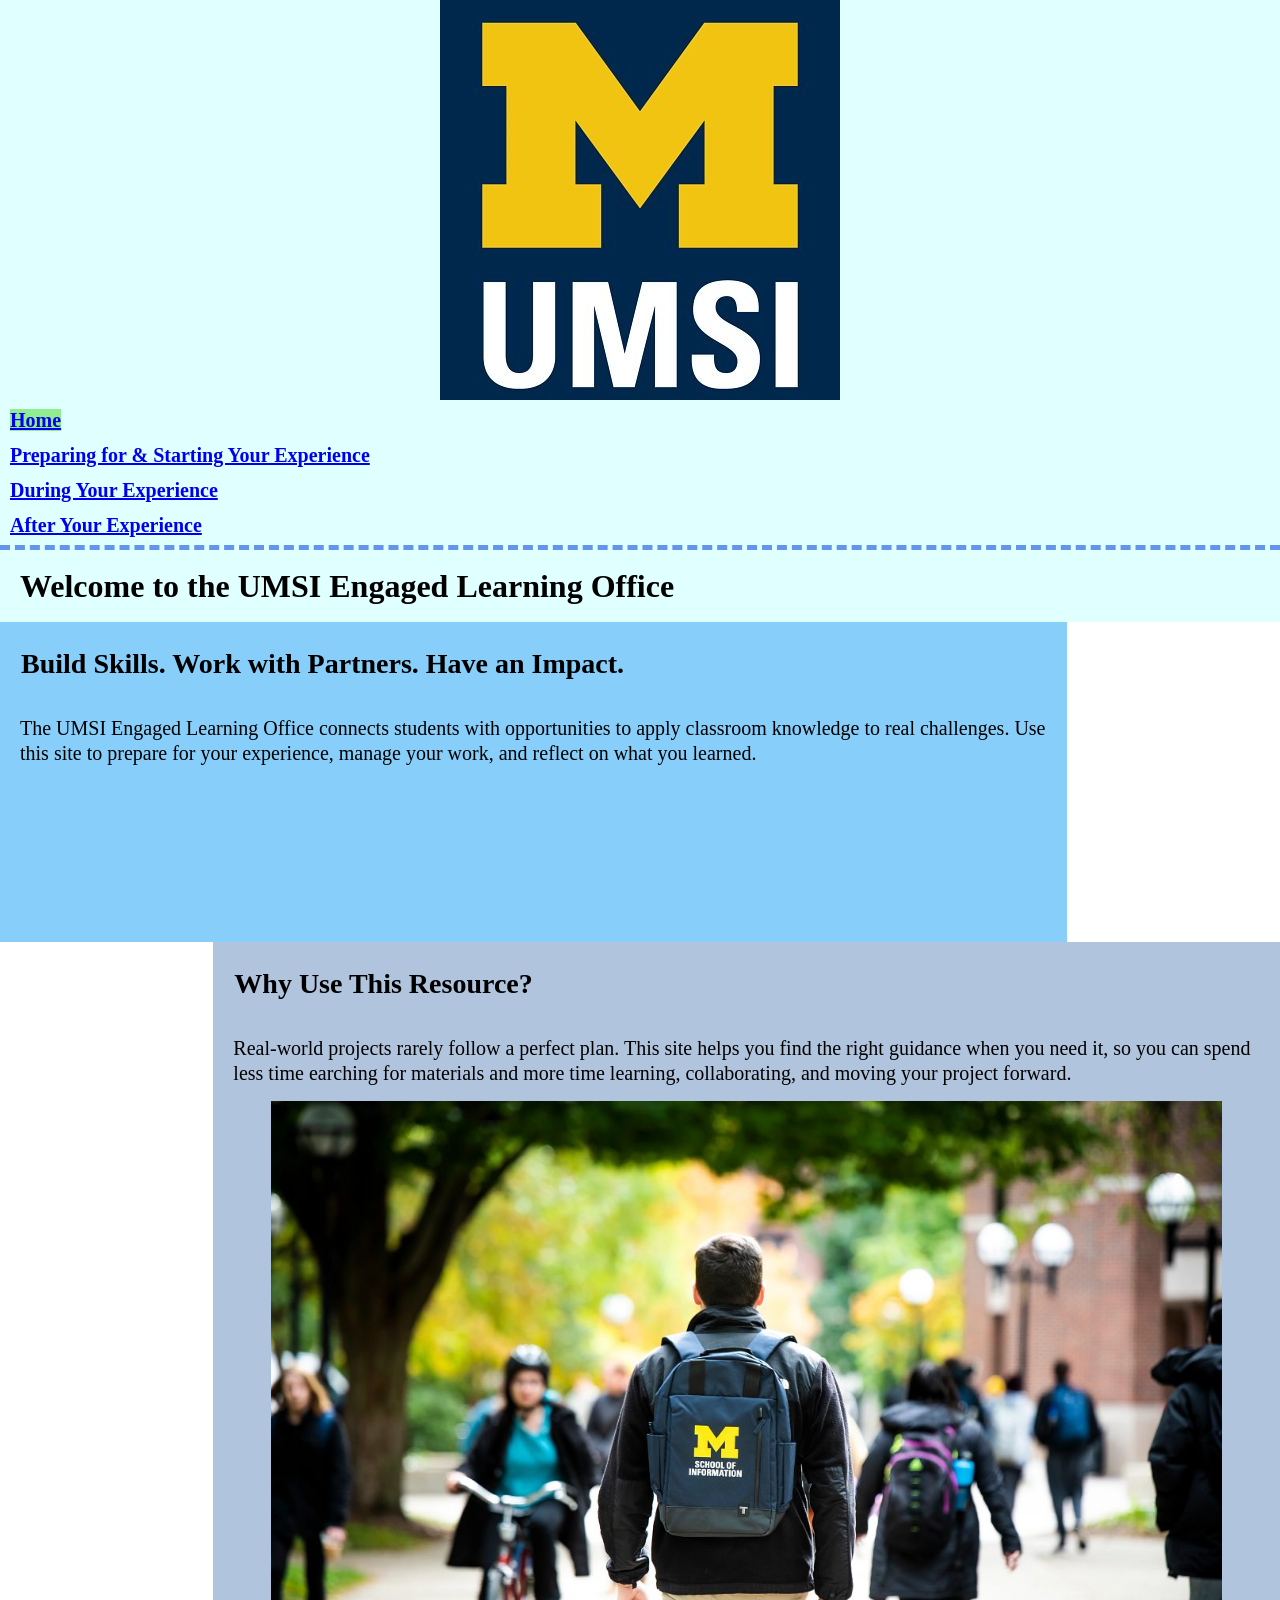
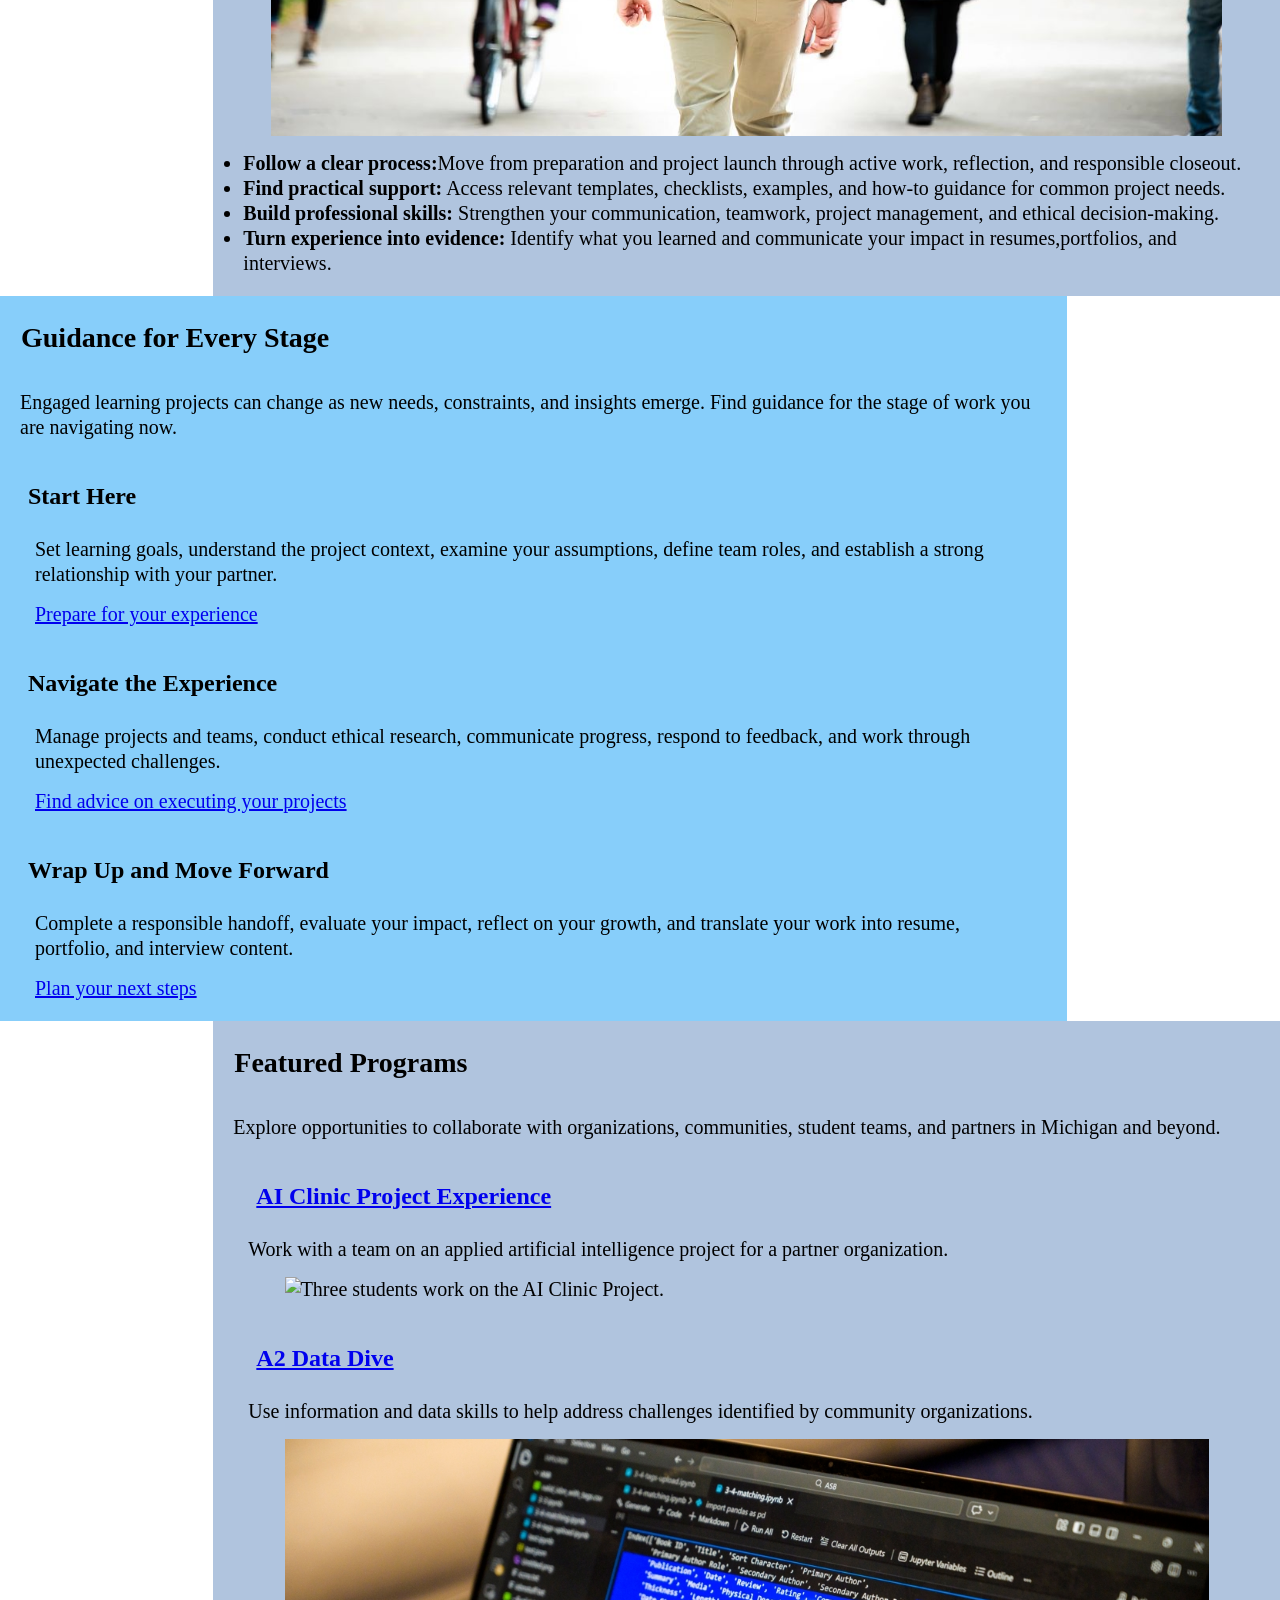
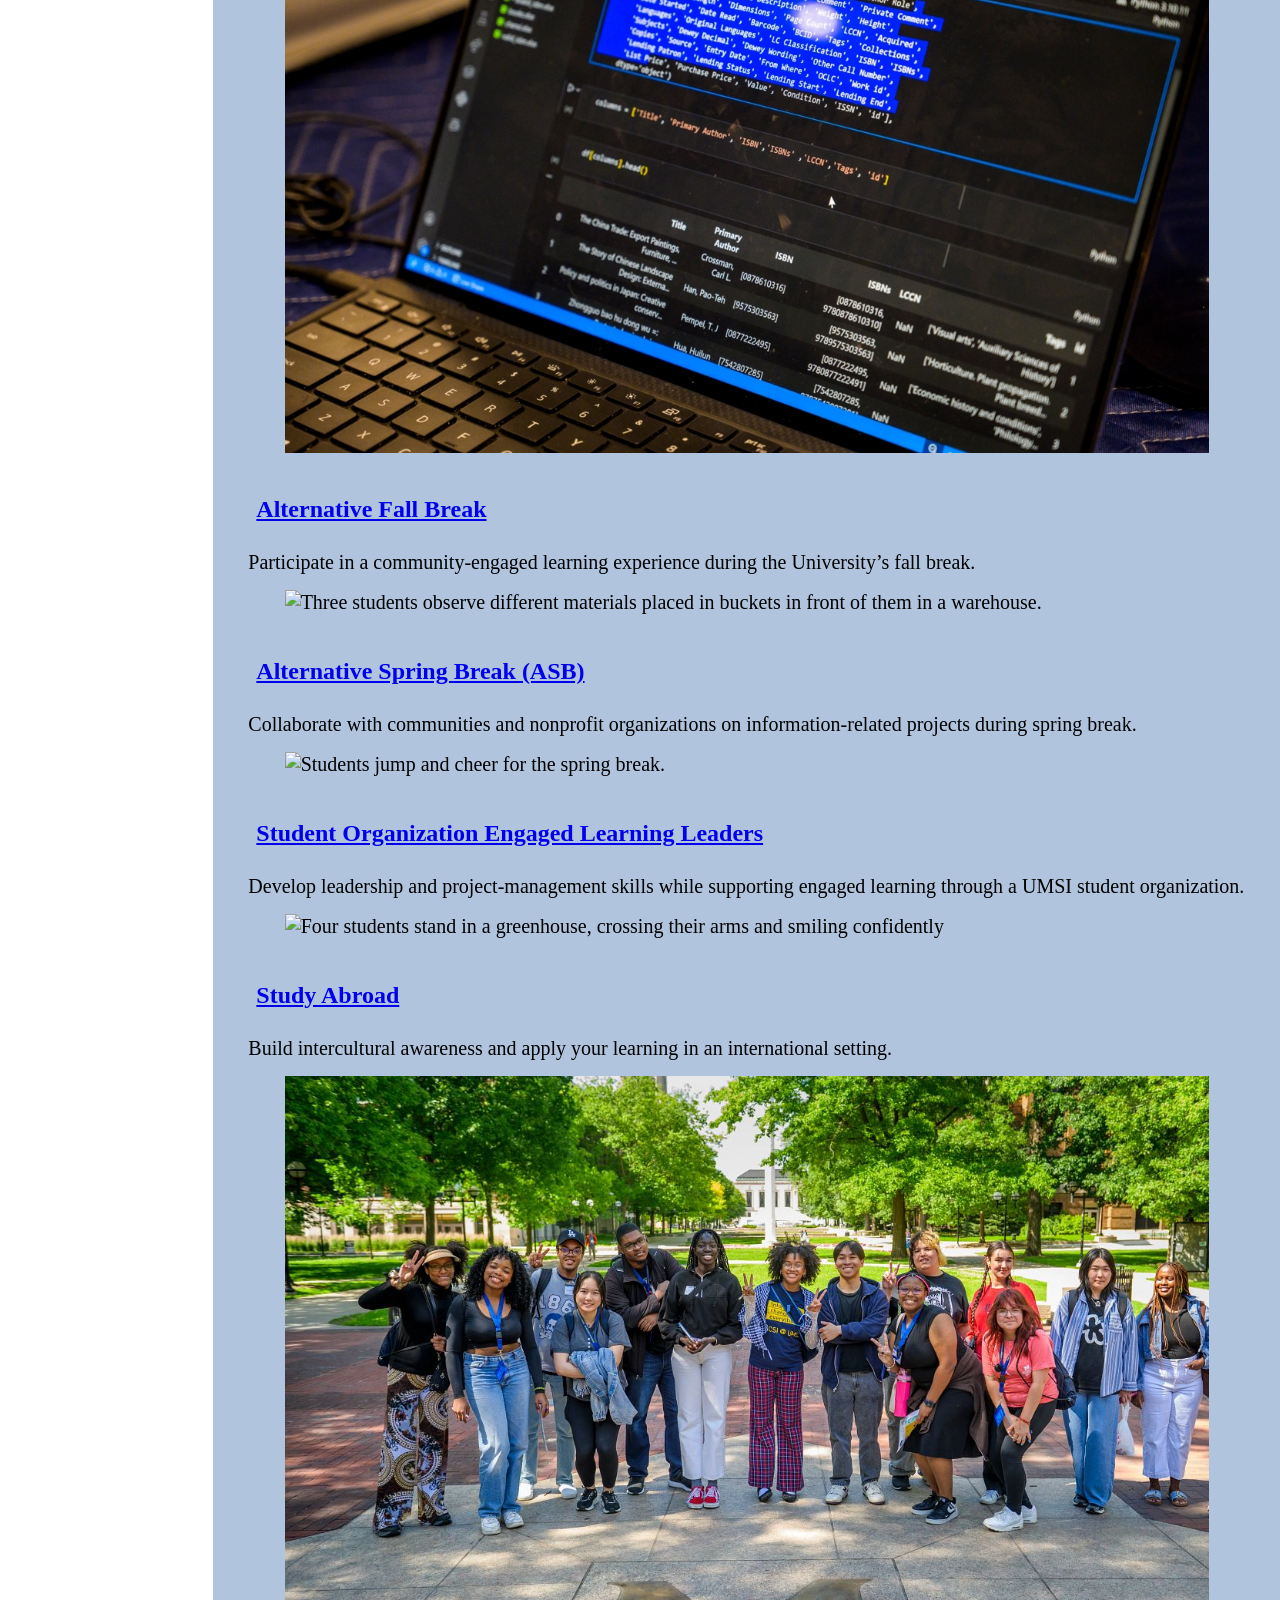
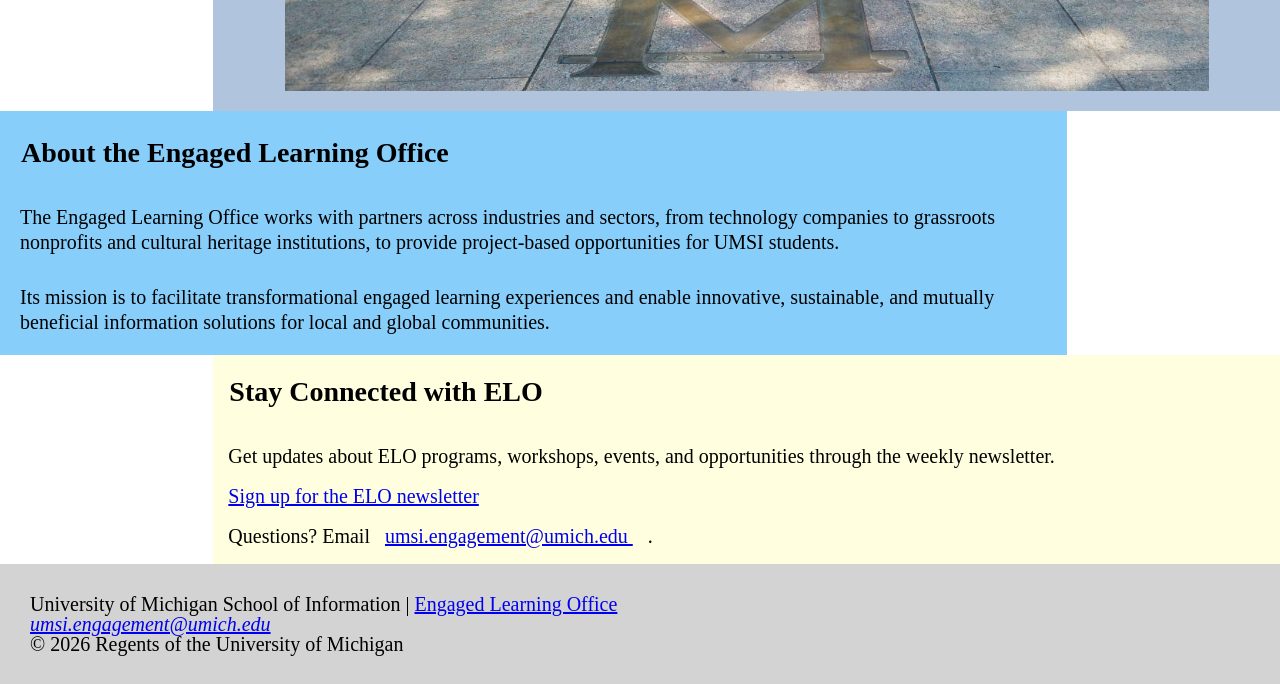
==== commit a53e51f3: "Add files via upload" ====
--- a/index.html
+++ b/index.html
@@ -32,7 +32,8 @@
        The UMSI Engaged Learning Office connects students with opportunities to apply classroom knowledge to real challenges. Use this site to prepare for your experience, manage your work, and reflect on what you learned.
       </p>
 
-      <iframe src="https://www.youtube.com/embed/81ZO9RfIJEQ?si=tBp82YWZMl1u7CVS" title="YouTube video player" frameborder="0" allow="accelerometer; autoplay; clipboard-write; encrypted-media; gyroscope; picture-in-picture; web-share" referrerpolicy="strict-origin-when-cross-origin" allowfullscreen></iframe>
+      <iframe src="https://www.youtube.com/embed/81ZO9RfIJEQ?si=tBp82YWZMl1u7CVS"
+      title="YouTube video player" frameborder="0" allow="accelerometer; autoplay; clipboard-write; encrypted-media; gyroscope; picture-in-picture; web-share" referrerpolicy="strict-origin-when-cross-origin" allowfullscreen></iframe>
          <!-- Note: this iframe might cause an Axe ARIA error - that's not on you that's on YouTube! -->
     </section>
 
--- a/css/style.css
+++ b/css/style.css
@@ -24,7 +24,7 @@
     color:darkgoldenrod;
 }
 
-nav li:hover, nav li:focus{
+nav li a:hover, nav li a:focus{
     border: 5px dotted darkgreen;
 }
 
@@ -43,7 +43,7 @@
 
 h3{
     font-size:24px;
-    padding:12px;
+    padding:8px;
     line-height:1.5;
 }
 
@@ -55,17 +55,15 @@
 .skip:focus{
     top:20px;
     left:5px;
+    background-color: cornsilk;
+    padding:2px;
 }
 
-.active{
+.active a{
     background-color: lightgreen;
     font-weight:bolder;
 }
 
-/* reference */
-article,p, main ul, main ol, main a{
-    padding: 15px;
-}
 
 iframe{
     width: 100%;
@@ -89,16 +87,29 @@
 
 section{
     line-height: 1.25;
+    padding: 5px;
 }
 
 aside{
     line-height:1.25;
     grid-column: 2/span 5;
+    background-color: lightyellow;
+}
+
+/* reference */
+main article,main p, main ul, main ol, main a{
+    padding: 15px;
+}
+
+main ul, main ol{
+    margin-left: 10px;
 }
 
 #main img{
     width:90%;
     height:auto;
+    display:block;
+    margin: 0 auto;
 }
 
 #main table{
@@ -106,6 +117,7 @@
     table-layout: fixed;
     word-wrap: break-word;
     padding:0;
+    margin:0 auto;
 }
 
 footer{
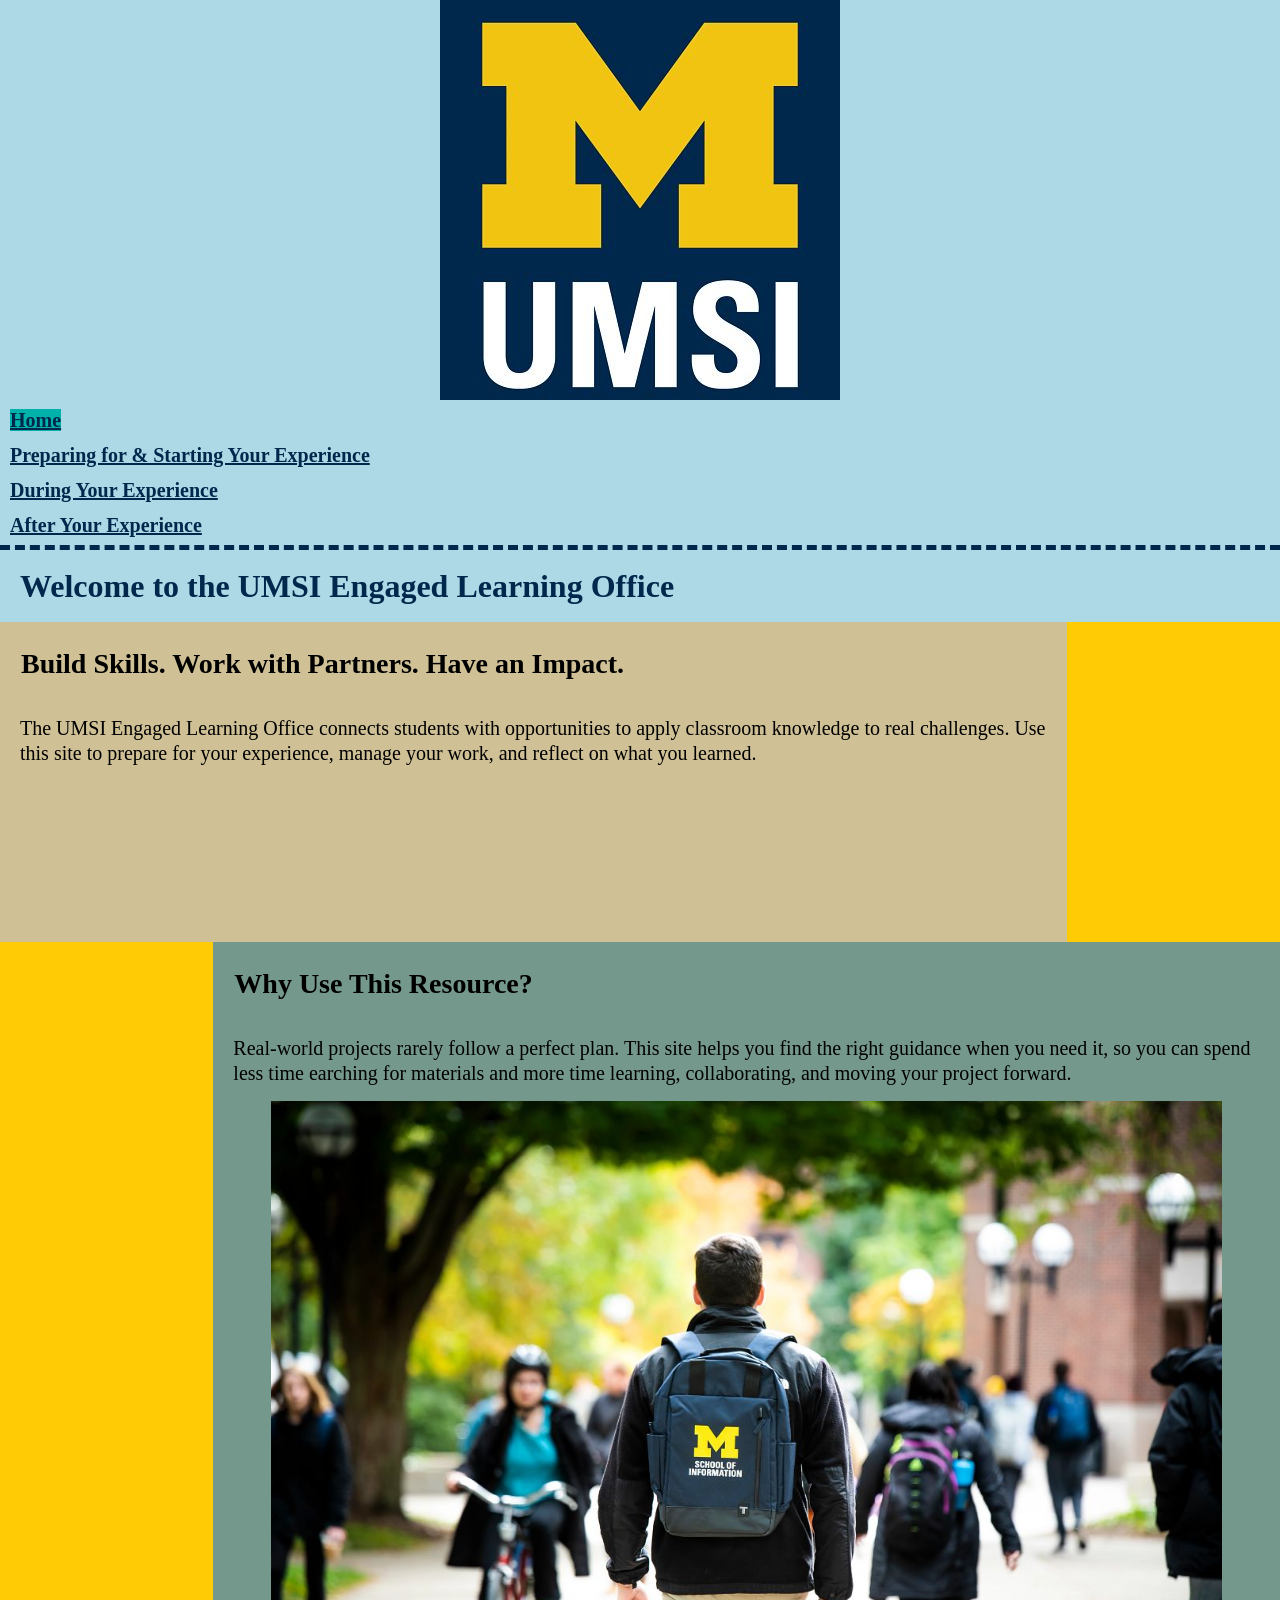
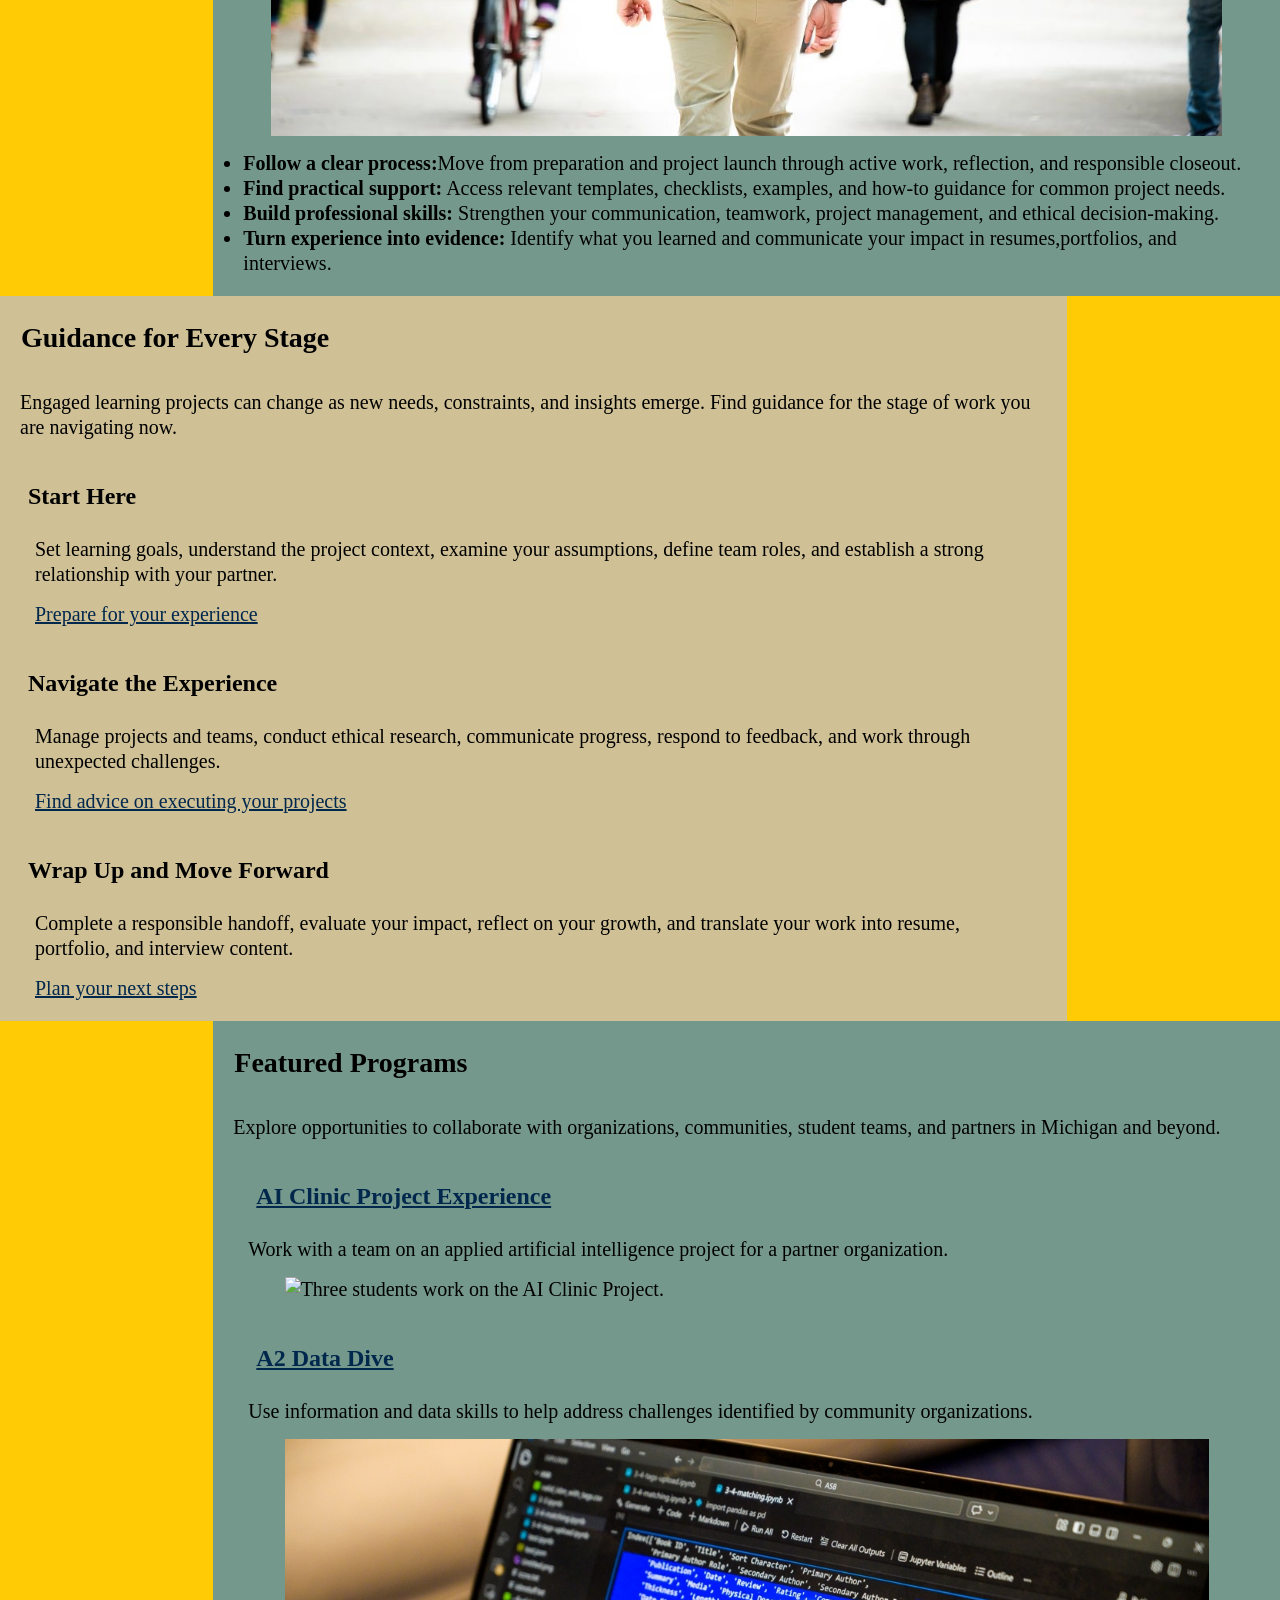
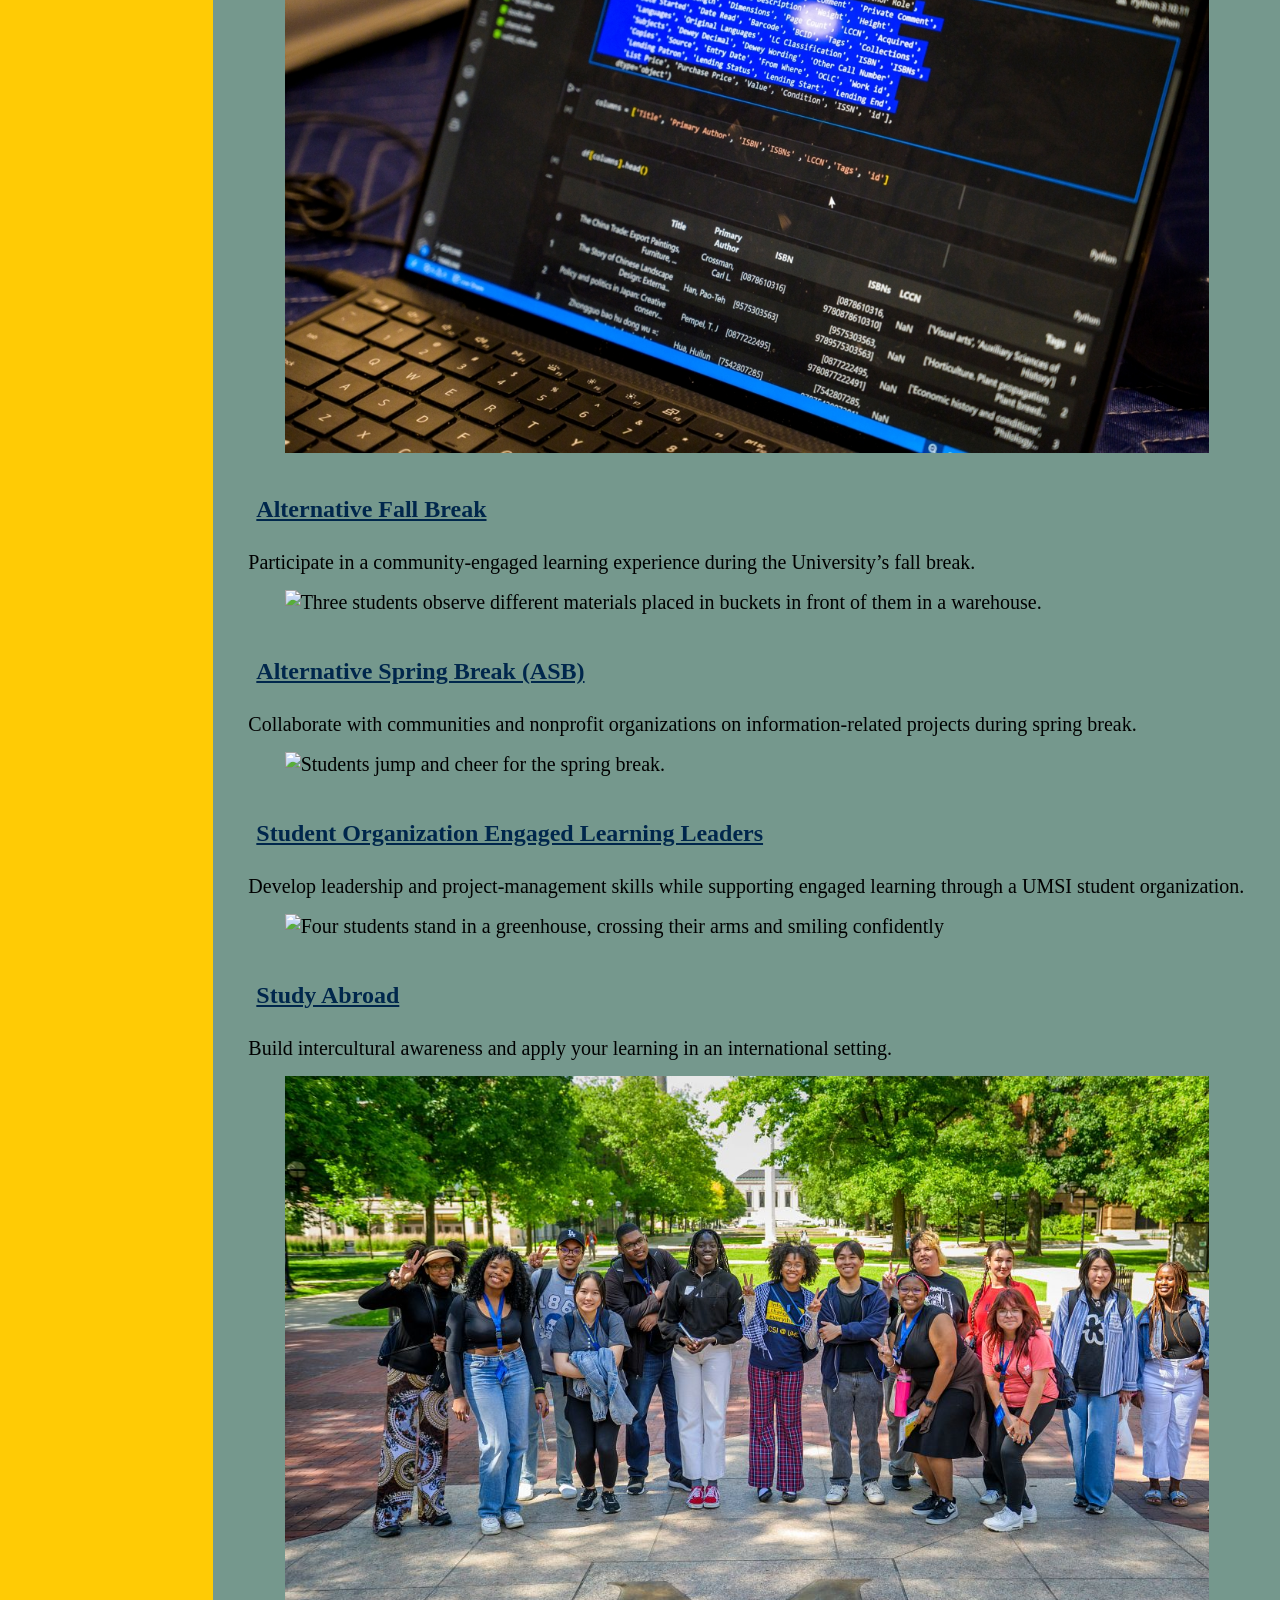
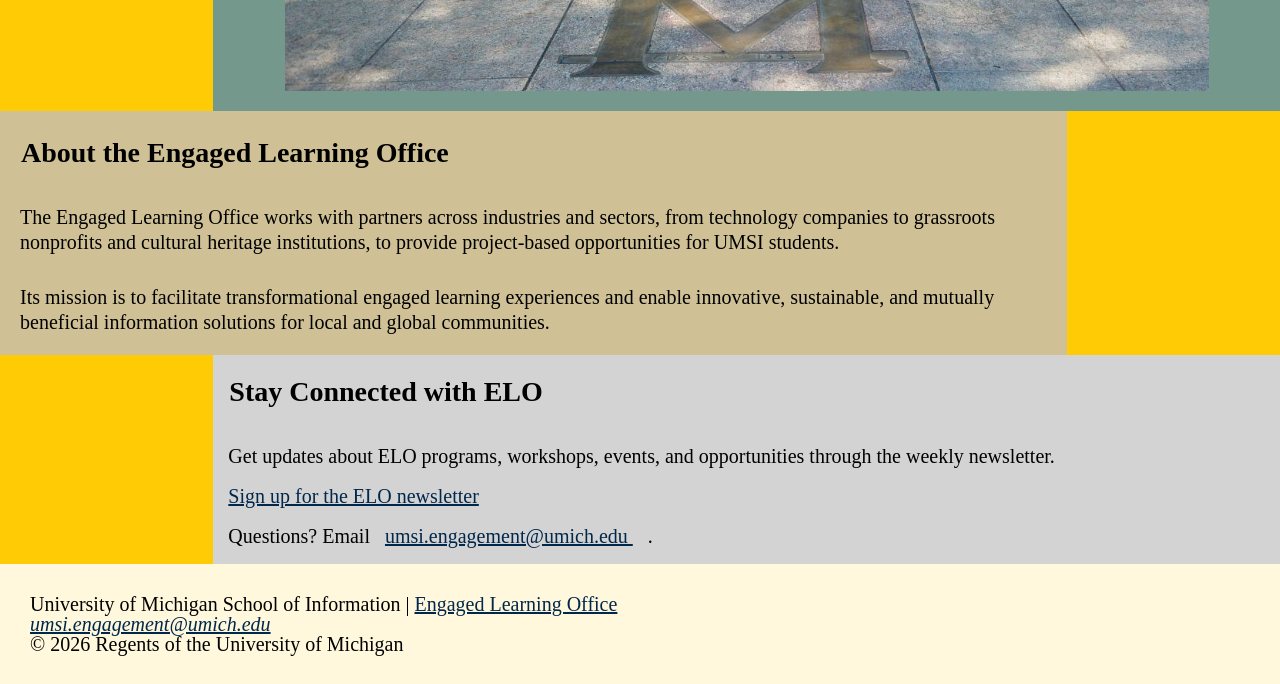
==== commit 2101b527: "Add files via upload" ====
--- a/index.html
+++ b/index.html
@@ -32,8 +32,7 @@
        The UMSI Engaged Learning Office connects students with opportunities to apply classroom knowledge to real challenges. Use this site to prepare for your experience, manage your work, and reflect on what you learned.
       </p>
 
-      <iframe src="https://www.youtube.com/embed/81ZO9RfIJEQ?si=tBp82YWZMl1u7CVS"
-      title="YouTube video player" frameborder="0" allow="accelerometer; autoplay; clipboard-write; encrypted-media; gyroscope; picture-in-picture; web-share" referrerpolicy="strict-origin-when-cross-origin" allowfullscreen></iframe>
+      <iframe src="https://www.youtube.com/embed/81ZO9RfIJEQ?si=tBp82YWZMl1u7CVS" title="YouTube video player" frameborder="0" allow="accelerometer; autoplay; clipboard-write; encrypted-media; gyroscope; picture-in-picture; web-share" referrerpolicy="strict-origin-when-cross-origin" allowfullscreen></iframe>
          <!-- Note: this iframe might cause an Axe ARIA error - that's not on you that's on YouTube! -->
     </section>
 
--- a/css/style.css
+++ b/css/style.css
@@ -1,10 +1,11 @@
 body{
     font-family: 'Times New Roman', Times, serif;
     font-size:20px;
+    background-color: #FFCB05;
 }
 
 header{
-    background-color: lightcyan;
+    background-color: lightblue;
 }
 
 .logo{
@@ -19,20 +20,24 @@
     font-weight: bold;
 }
 
+a:link{
+    color:#00274C;
+}
+
 a:hover, a:focus{
     font-weight: bolder;
-    color:darkgoldenrod;
 }
 
 nav li a:hover, nav li a:focus{
-    border: 5px dotted darkgreen;
+    border: 5px dotted #75988d;
 }
 
 
 h1{
     font-size: 32px;
     padding:20px;
-    border-top: cornflowerblue 5px dashed;
+    border-top: #00274C 5px dashed;
+    color:#00274C;
 }
 
 h2{
@@ -60,7 +65,7 @@
 }
 
 .active a{
-    background-color: lightgreen;
+    background-color: #00B2A9;
     font-weight:bolder;
 }
 
@@ -77,12 +82,12 @@
 
 #main section:nth-child(odd){
     grid-column: 1/span 5;
-    background-color: lightskyblue;
+    background-color: #CFC096
 }
 
 #main section:nth-child(even){
     grid-column: 2/span 5;
-   background-color: lightsteelblue;
+   background-color:#75988d;
 }
 
 section{
@@ -93,7 +98,7 @@
 aside{
     line-height:1.25;
     grid-column: 2/span 5;
-    background-color: lightyellow;
+    background-color: lightgray;
 }
 
 /* reference */
@@ -122,5 +127,5 @@
 
 footer{
     padding:30px;
-    background-color: lightgray;
+    background-color: cornsilk;
 }
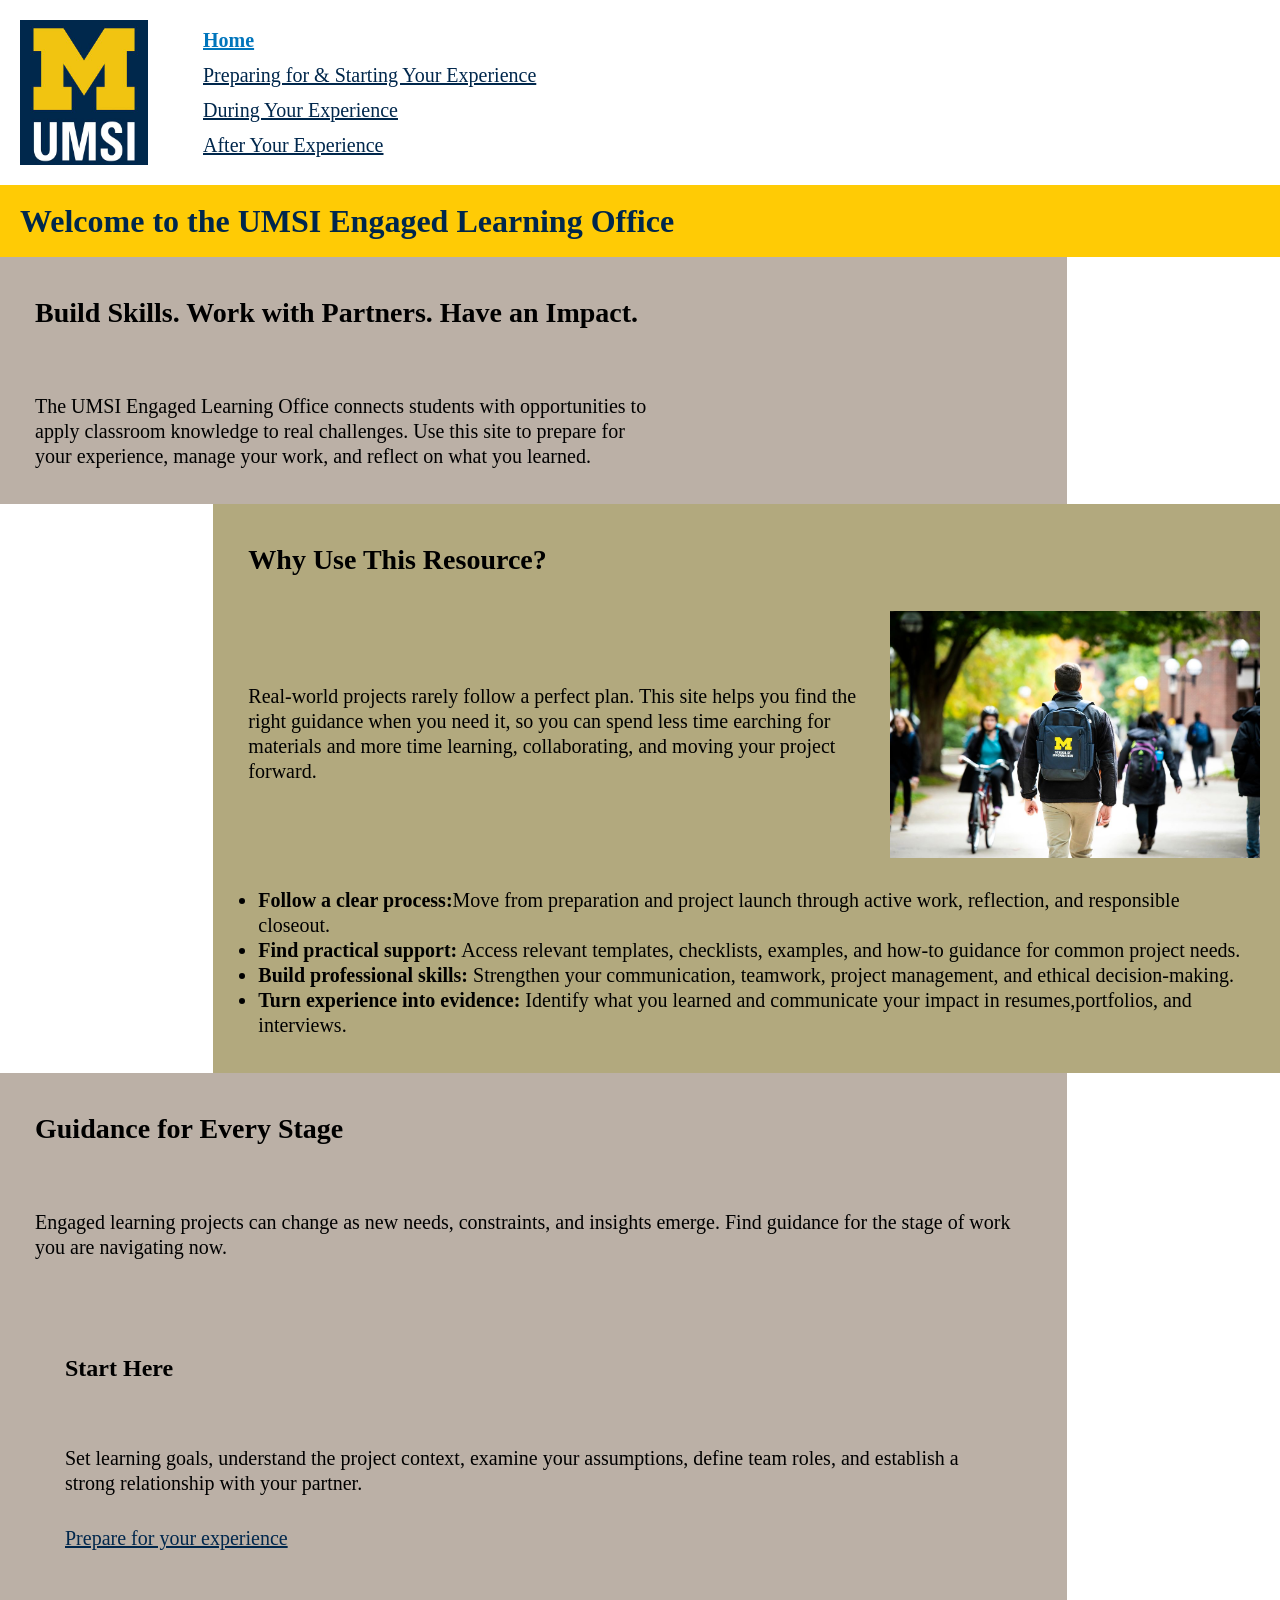
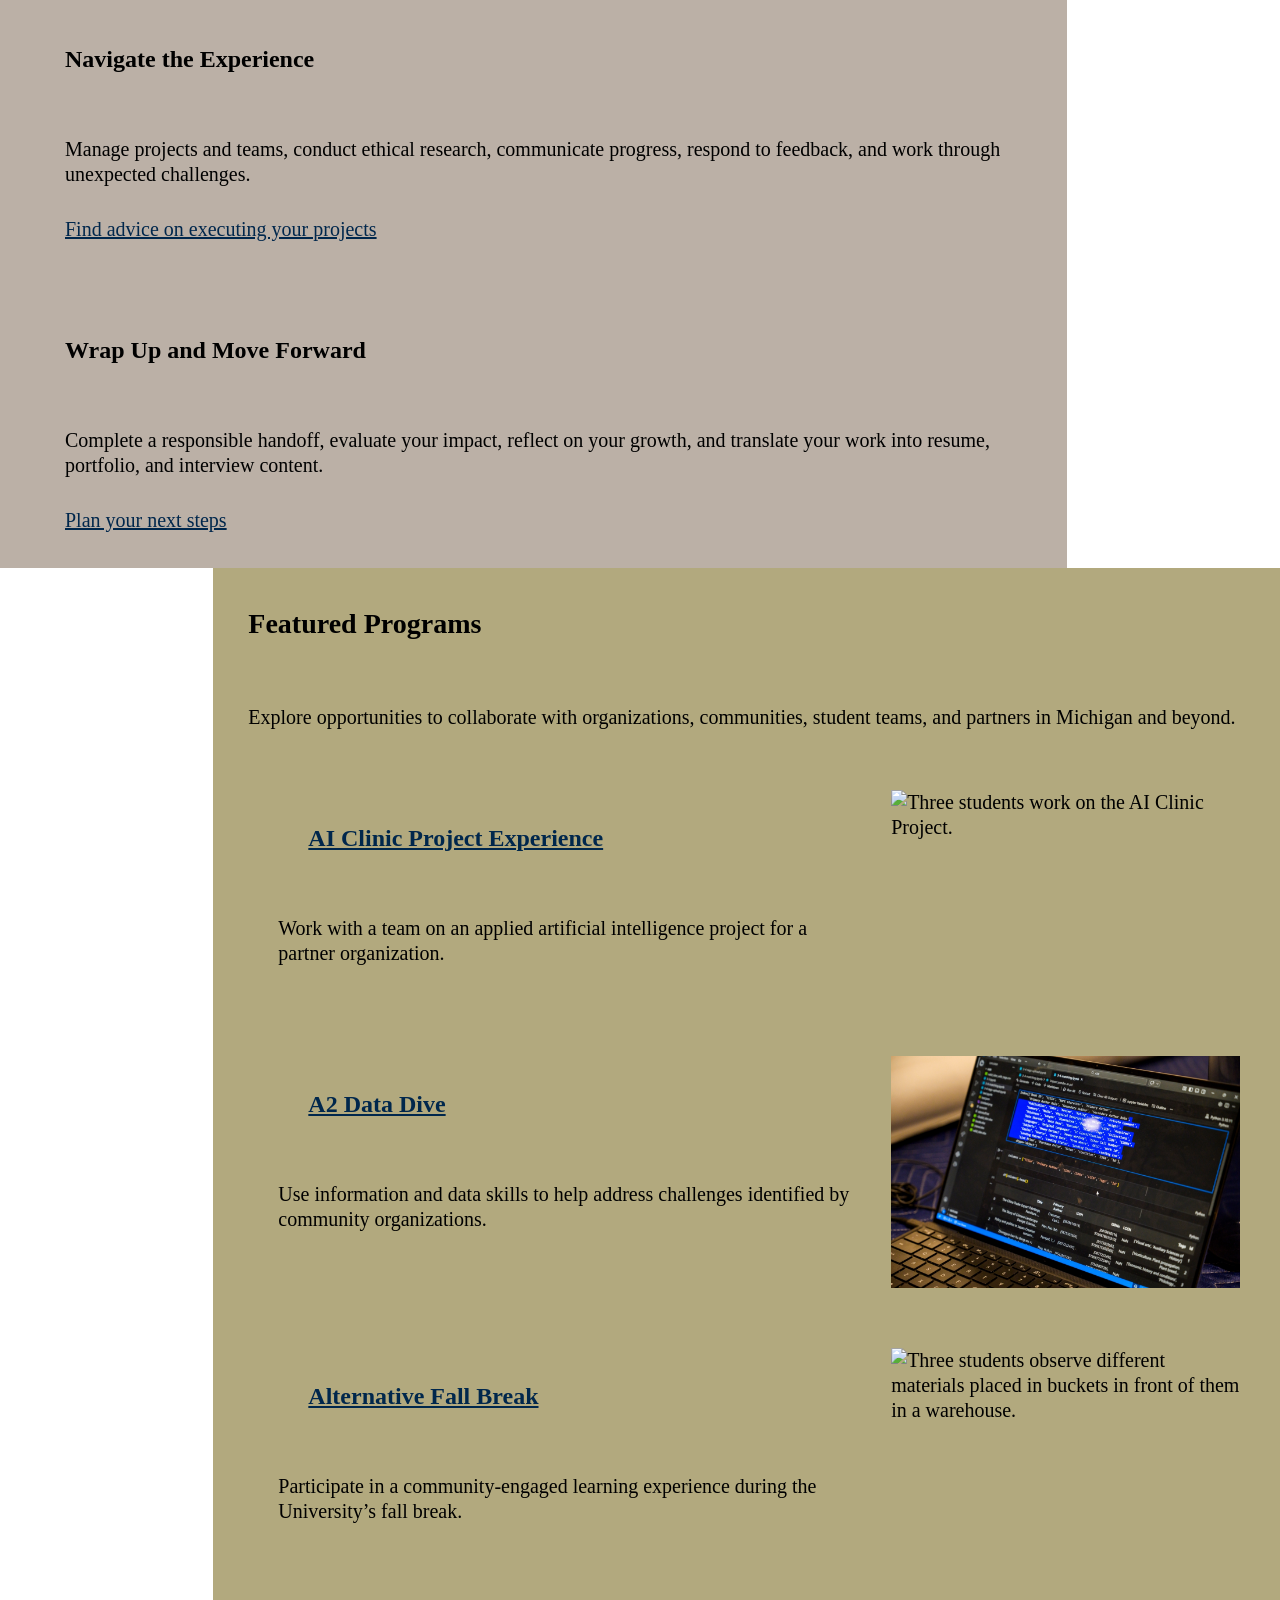
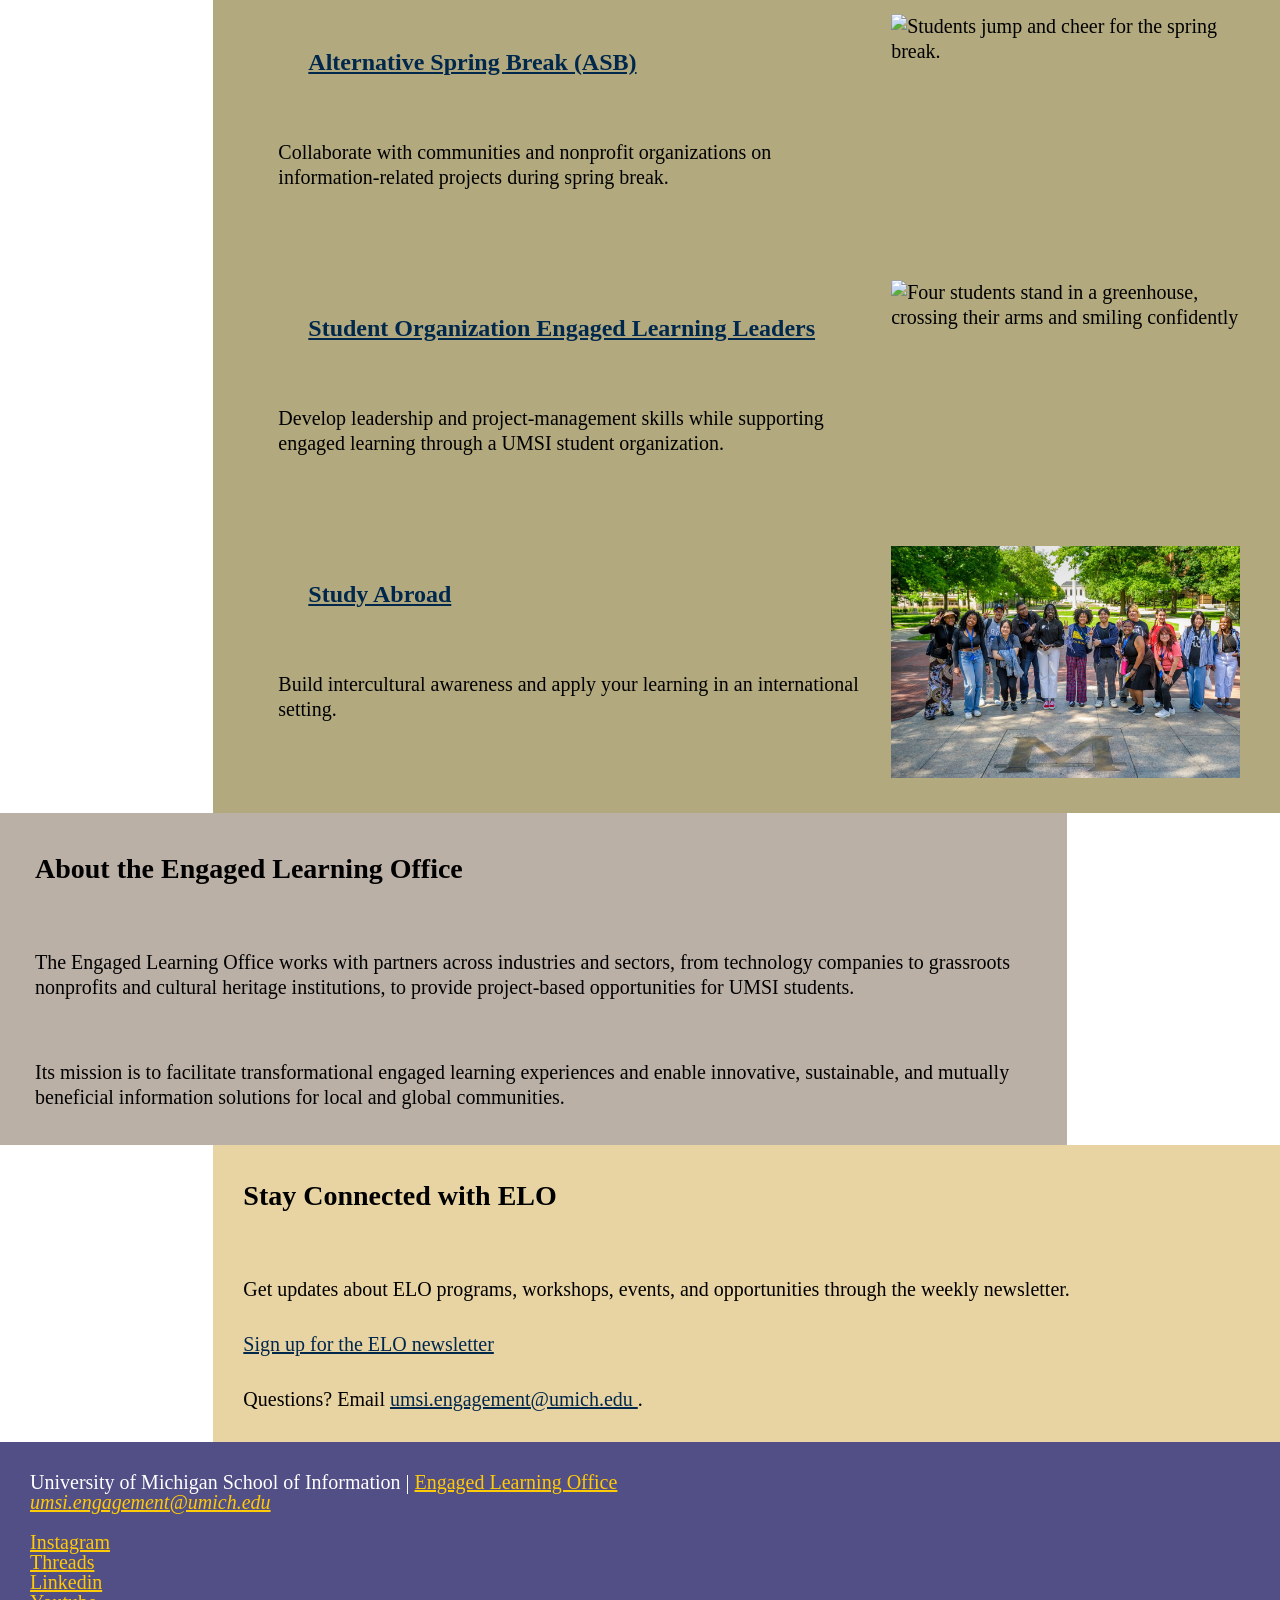
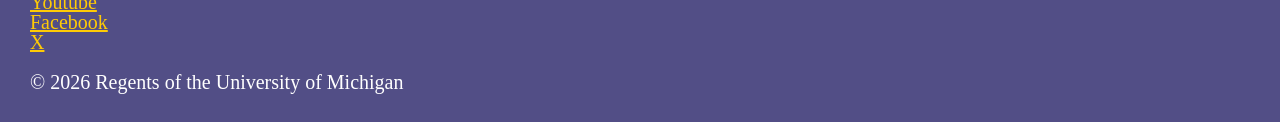
==== commit 111cd669: "Add files via upload" ====
--- a/index.html
+++ b/index.html
@@ -13,6 +13,7 @@
      <header>
 
   <a class="skip" href = "#main">Skip to Main Content</a>
+  <div class="flex">
         <img src="images/UMSI_signature_vertical_informal_solidblue.jpg" alt="UMSI Logo" class="logo">
         <nav>
             <ul>
@@ -22,26 +23,32 @@
                 <li><a href = "after.html">After Your Experience</a></li>
             </ul>
         </nav>
+        </div>
     <h1>Welcome to the UMSI Engaged Learning Office</h1>
 
     </header>
-    <main id="main">
-    <section>
+    <main id="main" class="main">
+    <section class="picture"> 
+      <div>
       <h2>Build Skills. Work with Partners. Have an Impact.</h2>
       <p>
        The UMSI Engaged Learning Office connects students with opportunities to apply classroom knowledge to real challenges. Use this site to prepare for your experience, manage your work, and reflect on what you learned.
       </p>
+      </div>
 
       <iframe src="https://www.youtube.com/embed/81ZO9RfIJEQ?si=tBp82YWZMl1u7CVS" title="YouTube video player" frameborder="0" allow="accelerometer; autoplay; clipboard-write; encrypted-media; gyroscope; picture-in-picture; web-share" referrerpolicy="strict-origin-when-cross-origin" allowfullscreen></iframe>
          <!-- Note: this iframe might cause an Axe ARIA error - that's not on you that's on YouTube! -->
     </section>
 
 <section>
+  
     <h2>Why Use This Resource?</h2>
-
+    <div class="pic-flex">
     <p>Real-world projects rarely follow a perfect plan. This site helps you find the right guidance when you need it, so you can spend less time earching for materials and more time learning, collaborating, and moving your project forward.
     </p>
+    
         <img src="images/UMSI_CampusFall_UMSIBackpack_02.jpg" alt="A student wears a UMSI backpack in fall on the drag.">
+        </div>
     <ul>
         <li><strong>Follow a clear process:</strong>Move from preparation and project launch through active work, reflection, and responsible closeout.</li>
         <li><strong>Find practical support:</strong> Access relevant templates, checklists, examples, and how-to guidance for common project needs.</li>
@@ -72,47 +79,56 @@
     </article>
   </section>
 
-   <section>
+   <section class="large">
     <h2>Featured Programs</h2>
     <p>Explore opportunities to collaborate with organizations, communities, student teams, and partners in Michigan and beyond.</p>
     <article>
+      <div>
     <h3><a href="https://mcompass.umich.edu/_portal/tds-program-brochure?programid=12810">AI Clinic Project Experience</a></h3>
     <p>Work with a team on an applied artificial intelligence project for a partner organization.</p>
+  </div>
     <img src="https://www.si.umich.edu/sites/default/files/styles/image_component/public/2026-08/UMSI_Detroit_CUTgroup_06.jpg?itok=LM34H6lQ"
     alt="Three students work on the AI Clinic Project.">
     </article>
 
     <article>
+      <div>
     <h3><a href="https://mcompass.umich.edu/_portal/tds-program-brochure?programid=12556">A2 Data Dive</a></h3>
-    <p>Use information and data skills to help address challenges identified by community organizations.</p>
+    <p>Use information and data skills to help address challenges identified by community organizations.</p></div>
     <img src="images/UMSI_ASBChineseAmericanMuseumChicago_2026_241.jpg"
     alt="A computer with python files focusing on database coding on its screen.">
     </article>
 
      <article>
+      <div>
       <h3><a href="https://mcompass.umich.edu/_portal/tds-program-brochure?programid=11297">Alternative Fall Break</a></h3>
-      <p>Participate in a community-engaged learning experience during the University’s fall break.</p>
+      <p>Participate in a community-engaged learning experience during the University’s fall break.</p></div>
       <img src="https://www.si.umich.edu/sites/default/files/styles/image_component/public/2025-08/UMSI_AFB_ArtsAndScraps_10.jpg?itok=rMgXrkUO"
       alt="Three students observe different materials placed in buckets in front of them in a warehouse.">
     </article>
 
     <article>
+      <div>
       <h3><a href="https://mcompass.umich.edu/_portal/tds-program-brochure?programid=10621">Alternative Spring Break (ASB)</a></h3>
-       <p>Collaborate with communities and nonprofit organizations on information-related projects during spring break.</p>
+       <p>Collaborate with communities and nonprofit organizations on information-related projects during spring break.</p></div>
        <img src="https://www.si.umich.edu/sites/default/files/styles/image_component/public/2026-08/UMSI_ASB2026CIRCAPintig_52.jpg?itok=m3RDm2Bx"
        alt="Students jump and cheer for the spring break.">
     </article>
 
     <article>
+      <div>
       <h3><a href="https://mcompass.umich.edu/_portal/tds-program-brochure?programid=12294">Student Organization Engaged Learning Leaders</a></h3>
        <p>Develop leadership and project-management skills while supporting engaged learning through a UMSI student organization.</p>
+       </div>
        <img src="https://www.si.umich.edu/sites/default/files/styles/image_component/public/2026-08/UMSI_SOELLMatthaei_112823_04.jpg?itok=FOWE47iS"
        alt="Four students stand in a greenhouse, crossing their arms and smiling confidently">
     </article>
 
     <article>
+      <div>
       <h3><a href="https://www.si.umich.edu/student-life/study-abroad">Study Abroad</a></h3>
       <p>Build intercultural awareness and apply your learning in an international setting. </p>
+      </div>
       <img src="images/UMSI_CCSI_061124_23.jpg"
       alt="Various students standing in a line and smiling towards the camera.">
     </article>
@@ -128,7 +144,7 @@
     <div>
        <a href="https://umsi.info/elo-newsletter"> Sign up for the ELO newsletter</a>
     </div>
-    <p>Questions? Email<a href="mailto:umsi.engagement@umich.edu">umsi.engagement@umich.edu </a>.</p>
+    <p>Questions? Email <a href="mailto:umsi.engagement@umich.edu" class="inline">umsi.engagement@umich.edu </a>.</p>
   </aside>
 
 
@@ -140,7 +156,21 @@
       <address>
         <a href="mailto:umsi.engagement@umich.edu">umsi.engagement@umich.edu</a>
       </address>
-      <p>&copy; 2026 Regents of the University of Michigan</p>
+
+    
+      <ul class="media">
+        <li><a href="https://www.instagram.com/umschoolofinformation">Instagram</a></li>
+        <li><a href="https://www.threads.com/@umschoolofinformation">Threads</a></li>
+        <li><a href="https://www.linkedin.com/school/university-of-michigan---school-of-information/">Linkedin</a></li>
+        <li><a href="https://www.youtube.com/user/schoolofinformation">Youtube</a></li>
+        <li><a href="https://www.facebook.com/uomsi/">Facebook</a></li>
+        <li><a href="https://x.com/umsi">X</a></li>
+      </ul>
+      <p>&copy; <span id="year"></span> Regents of the University of Michigan</p>
+      <script>
+        document.getElementById("year").innerHTML = new Date().getFullYear();
+      </script>
+  
     </footer>
 </body>
 </html>
--- a/css/style.css
+++ b/css/style.css
@@ -1,26 +1,37 @@
 body{
     font-family: 'Times New Roman', Times, serif;
     font-size:20px;
-    background-color: #FFCB05;
 }
 
 header{
-    background-color: lightblue;
+    background-color: white;
+}
+
+.flex{
+    display:flex;
+    gap:20px;
+    align-items: left;
 }
 
 .logo{
-    display:block;
-    margin:0 auto;
+    width:20%;
+    margin-left:0;
+    padding:20px;
+    aspect-ratio: 1/1;
+}
+
+nav{
+    padding:20px 5px;
 }
 
 nav li{
     display:block;
     padding: 5px;
     margin: 5px;
-    font-weight: bold;
-}
-
-a:link{
+    
+}
+
+a:link, a:visited{
     color:#00274C;
 }
 
@@ -29,14 +40,14 @@
 }
 
 nav li a:hover, nav li a:focus{
-    border: 5px dotted #75988d;
+    color: #75988d;
 }
 
 
 h1{
     font-size: 32px;
     padding:20px;
-    border-top: #00274C 5px dashed;
+    background-color:#FFCB05;
     color:#00274C;
 }
 
@@ -60,34 +71,34 @@
 .skip:focus{
     top:20px;
     left:5px;
-    background-color: cornsilk;
+    background-color: #e8d3a2;
     padding:2px;
 }
 
 .active a{
-    background-color: #00B2A9;
-    font-weight:bolder;
+    font-weight:bold;
+    color:#0075bc;
 }
 
 
 iframe{
     width: 100%;
-    height: auto;
-}
-
-#main{
+    aspect-ratio: 16/9;
+}
+
+.main{
     display:grid;
     grid-template-columns: repeat(6, 1fr);
 }
 
-#main section:nth-child(odd){
+.main section:nth-child(odd){
     grid-column: 1/span 5;
-    background-color: #CFC096
-}
-
-#main section:nth-child(even){
+    background-color: #bbb0a6
+}
+
+.main section:nth-child(even){
     grid-column: 2/span 5;
-   background-color:#75988d;
+   background-color:#b2a97e;
 }
 
 section{
@@ -98,7 +109,7 @@
 aside{
     line-height:1.25;
     grid-column: 2/span 5;
-    background-color: lightgray;
+    background-color: #e8d3a2;
 }
 
 /* reference */
@@ -110,14 +121,14 @@
     margin-left: 10px;
 }
 
-#main img{
+.main img{
     width:90%;
     height:auto;
     display:block;
     margin: 0 auto;
 }
 
-#main table{
+.main table{
     width:100%;
     table-layout: fixed;
     word-wrap: break-word;
@@ -127,5 +138,110 @@
 
 footer{
     padding:30px;
-    background-color: cornsilk;
-}+    background-color: #524e86;
+    color:white;
+}
+
+footer a:link, footer a:visited{
+    color:#FFCB05;
+}
+
+.media{
+    padding:20px 0;
+}
+
+.media li{
+    list-style-type: none;
+}
+
+.h404 p{
+    font-size:32px;
+    font-weight:bold;
+    margin:20px 10px 0 10px;
+}
+
+p.gray{
+    color:#7c6a55;
+    margin:0 10px 10px 10px;
+    font-size:24px;
+}
+
+.h404 ul{
+    font-size:24px;
+    padding-top:0;
+}
+
+.cta{
+    font-size:24px;
+    background-color: #e8d3a2;
+    padding:5px;
+    margin:30px;
+    border:2px solid #00274C;
+    border-radius: 10px;
+}
+
+@media (min-width: 1020px){
+    main article,main p, main ul, main ol, main a, h2, h3{
+        padding: 30px;
+    }
+
+    main a.inline{
+        padding:0;
+    }
+
+    .logo{
+        width:10%;
+    }
+
+    .picture{
+        display:flex;
+    }
+
+    .picture iframe{
+        margin:5px;
+        flex:0 0 35%;
+        max-width: 35%;
+    }
+
+    .pic-flex{
+        display:flex;
+        align-items: center;
+    }
+
+    .pic-flex img{
+        flex:0 0 35%;
+        max-width:35%;
+        height:auto;
+        object-fit:contain;
+        margin-right:15px;
+    }
+
+    .large article{
+        display:flex;
+    }
+
+    .large article div{
+        flex:1;
+    }
+
+    .large article img{
+        margin-right: 5px;
+        flex:0 0 35%;
+        max-width:35%;
+        height:auto;
+        object-fit: contain
+    }
+
+    .pi-flex{
+        display:flex;
+    }
+
+    .pi-flex img{
+        flex:0 0 35%;
+        max-width:35%;
+        height:auto;
+        object-fit:contain;
+        margin-right:15px;
+    }
+}
+
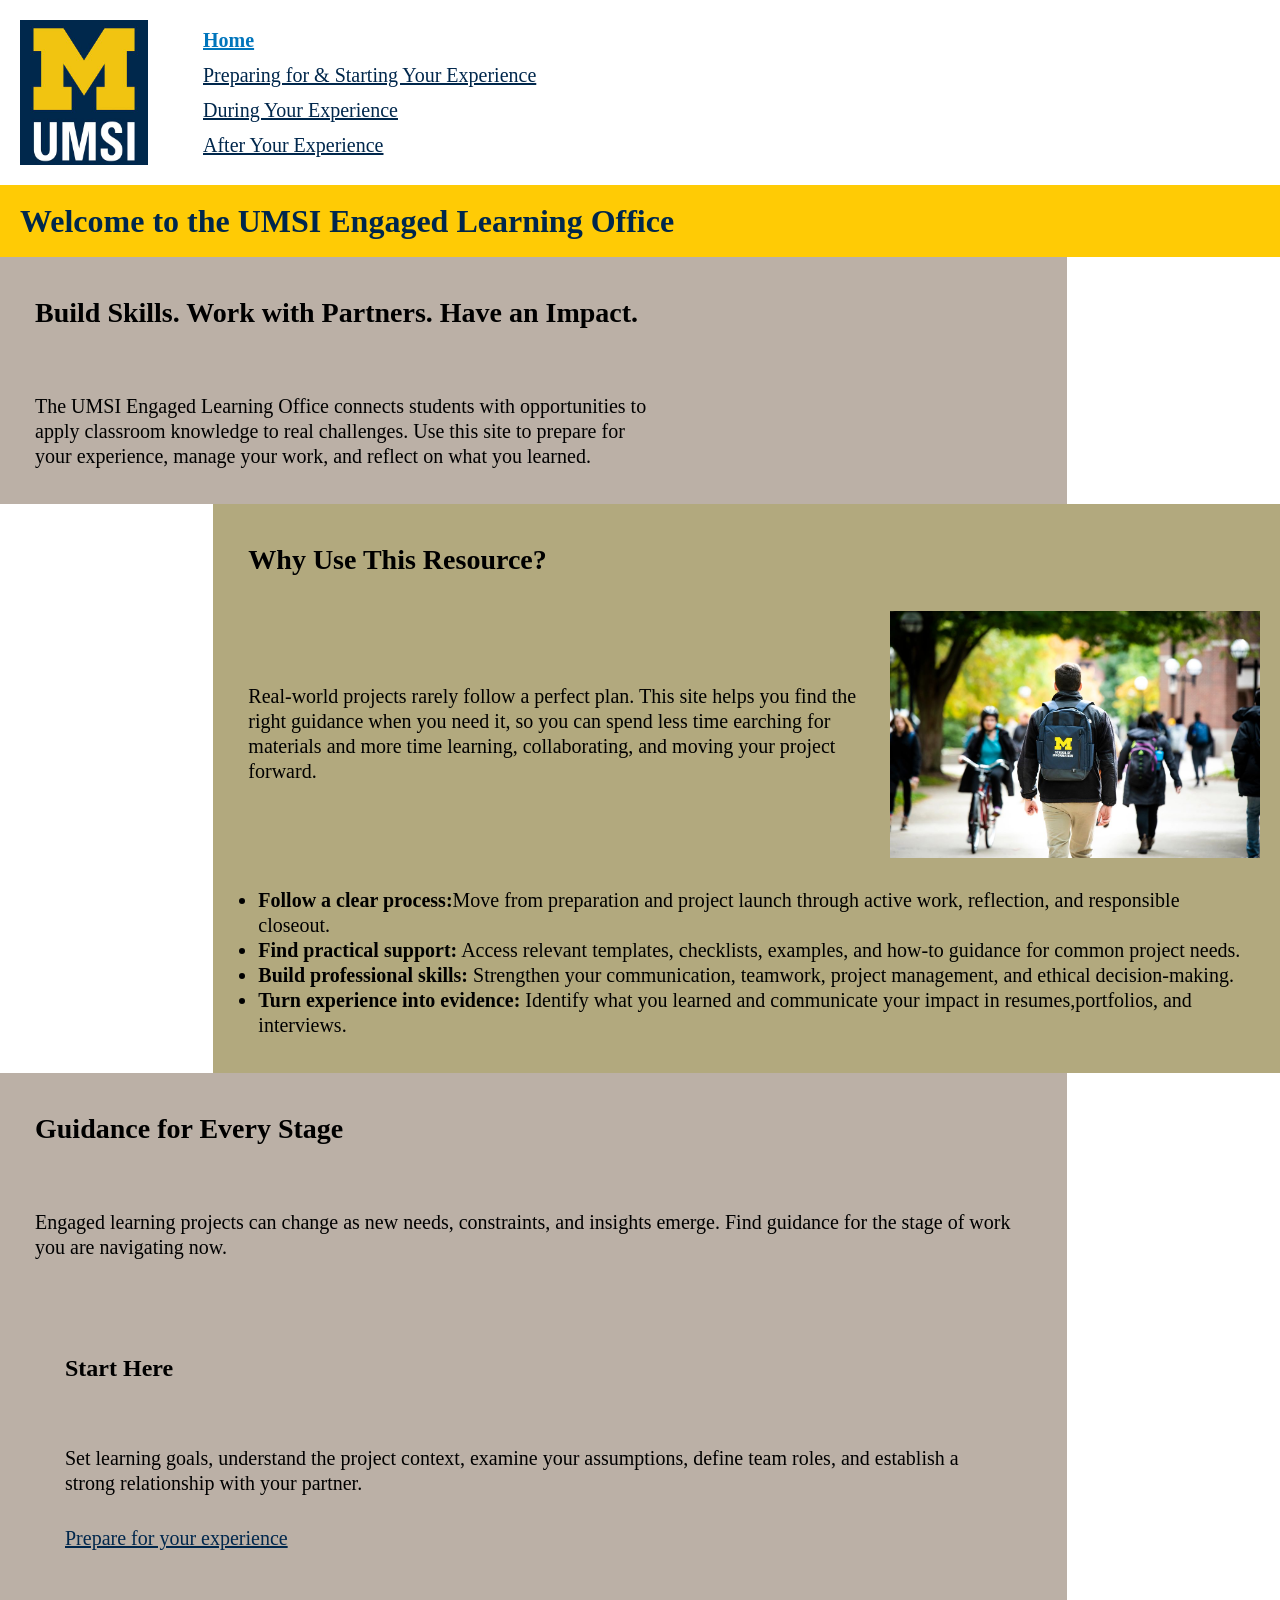
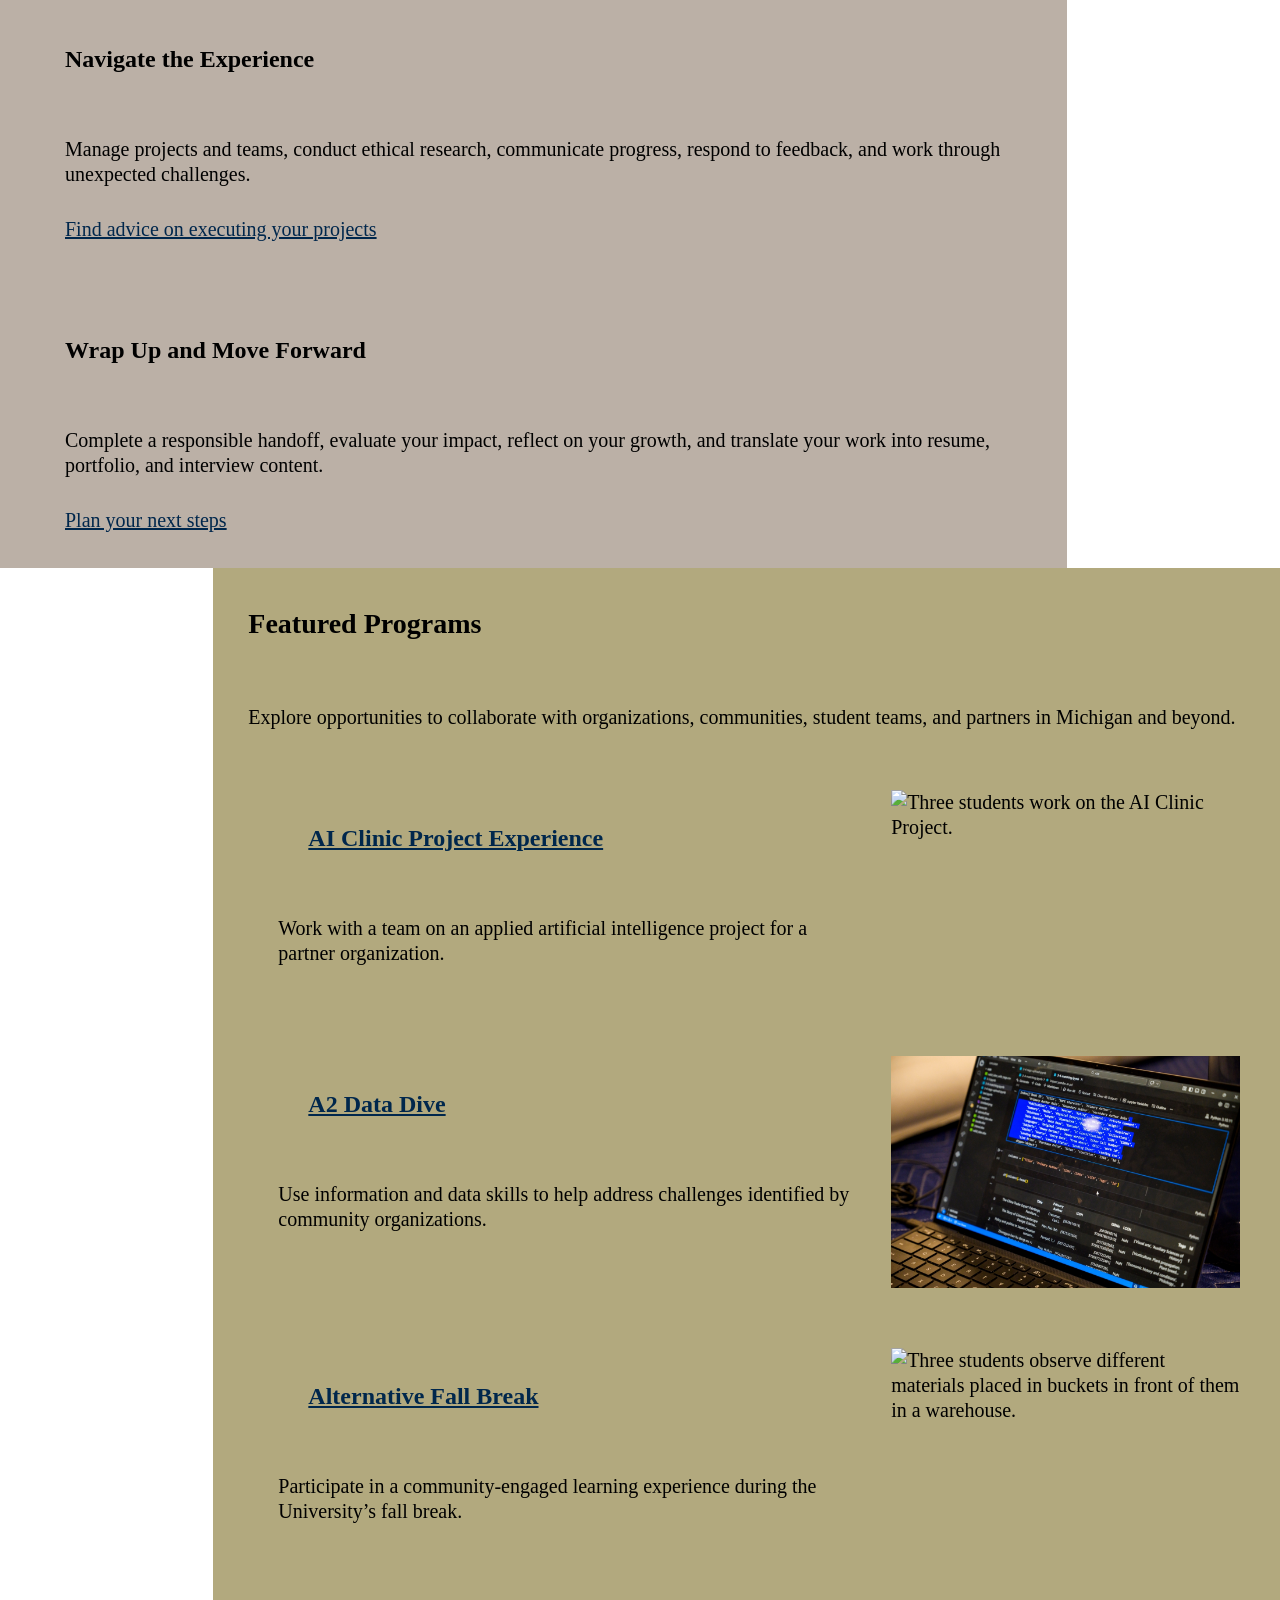
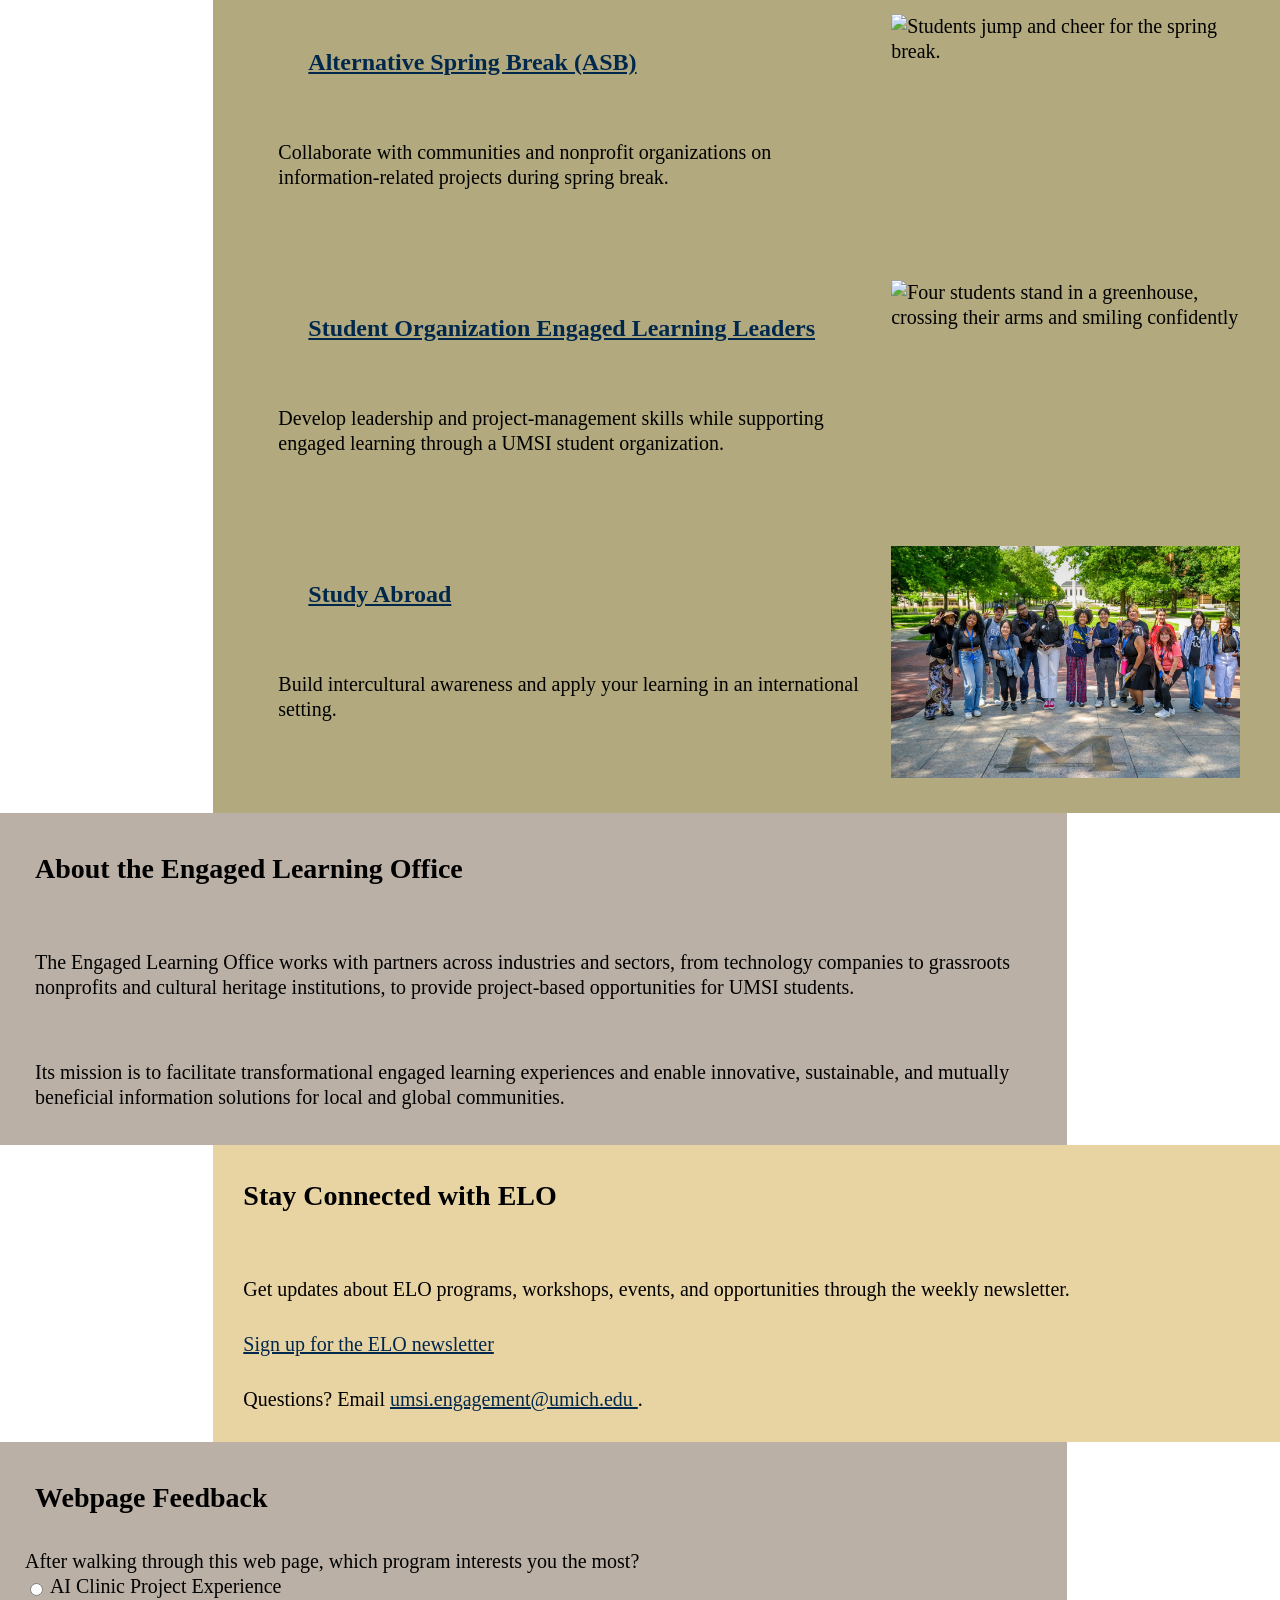
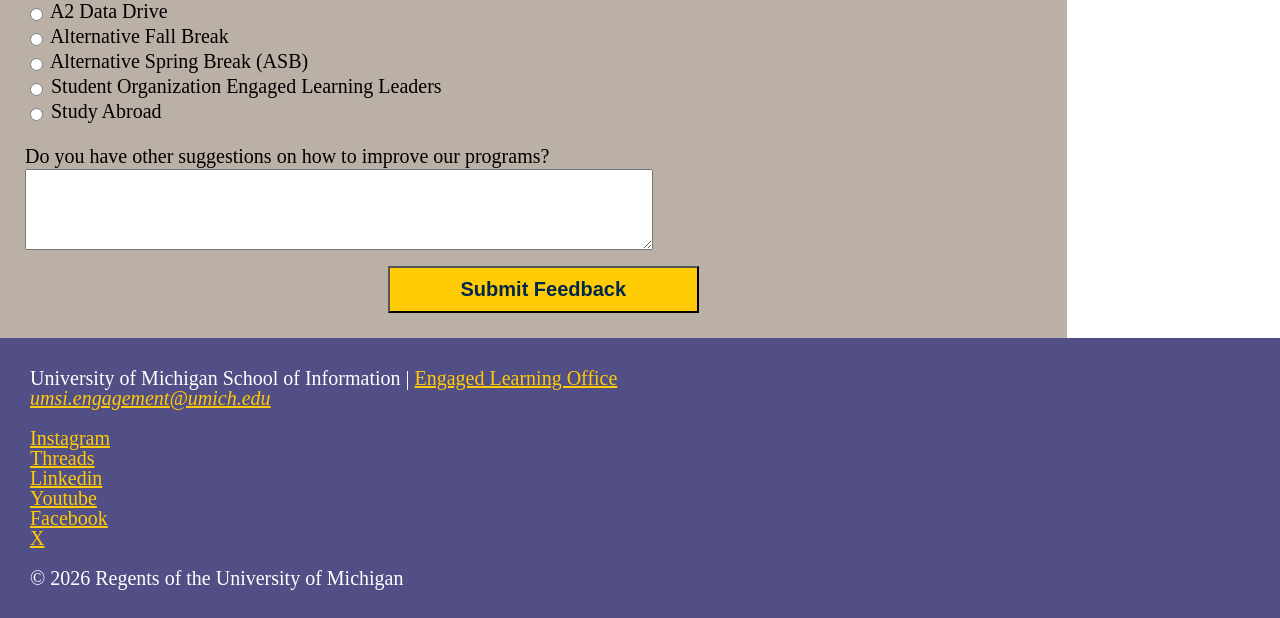
==== commit 0b3ad22c: "Add files via upload" ====
--- a/index.html
+++ b/index.html
@@ -146,6 +146,60 @@
     </div>
     <p>Questions? Email <a href="mailto:umsi.engagement@umich.edu" class="inline">umsi.engagement@umich.edu </a>.</p>
   </aside>
+
+  <section>
+    <h2>Webpage Feedback</h2>
+    <form action="https://formspree.io/f/mqpqgnjl" method="post">
+        <fieldset class="radio-group">
+            <legend>After walking through this web page, which program interests you the most?</legend>
+            <div>
+            <input type="radio" id="AI-clinic"
+                   name="project" value="AI-clinic" required>
+            <label for="AI-clinic">AI Clinic Project Experience</label>
+            </div>
+
+            <div>
+            <input type="radio" id="A2"
+                   name="project" value="A2">
+            <label for="A2">A2 Data Drive</label>
+            </div>
+
+            <div>
+            <input type="radio" id="fall"
+                   name="project" value="fall">
+            <label for="fall">Alternative Fall Break</label>
+            </div>
+
+            <div>
+            <input type="radio" id="spring"
+                   name="project" value="spring">
+            <label for="spring">Alternative Spring Break (ASB)</label>
+            </div>
+
+            <div>
+            <input type="radio" id="leaders"
+                   name="project" value="leaders">
+            <label for="leaders">Student Organization Engaged Learning Leaders</label>
+            </div>
+            
+            <div>
+              <input type="radio" id="abroad"
+                   name="project" value="abroad">
+            <label for="abroad">Study Abroad</label>
+            </div>
+            
+            <div class="suggestion">
+            <label for="suggestion">Do you have other suggestions on how to improve our programs?</label>
+            <textarea name="suggestion" id="suggestion" rows="5"></textarea>
+            </div>
+
+        </fieldset>
+
+        <input type="submit" value="Submit Feedback">
+
+        </form>
+  </section>
+
 
 
         <!-- Content taken & modified from UMGPT with the prompt, "Write me a webpage of intro content to help meet the following requirements - this is for the home page": and then pasted in the client objectives & project requirements"
--- a/css/style.css
+++ b/css/style.css
@@ -10,7 +10,6 @@
 .flex{
     display:flex;
     gap:20px;
-    align-items: left;
 }
 
 .logo{
@@ -154,16 +153,18 @@
     list-style-type: none;
 }
 
-.h404 p{
-    font-size:32px;
-    font-weight:bold;
-    margin:20px 10px 0 10px;
-}
-
-p.gray{
+.h404 h1{
+    background-color: white;
+}
+
+.h404 h2{
+    padding-bottom:10px;
+}
+
+h2.gray{
     color:#7c6a55;
-    margin:0 10px 10px 10px;
-    font-size:24px;
+    padding-top:0;
+    padding-bottom:20px;
 }
 
 .h404 ul{
@@ -180,6 +181,34 @@
     border-radius: 10px;
 }
 
+form{
+    padding-left:20px;
+    margin-bottom:20px;
+}
+
+.suggestion{
+    margin-top:20px;
+}
+
+.radio-group div{
+    display:block;
+}
+
+textarea{
+    width:60%;
+}
+
+input[type="submit"] {
+    background-color: #FFCB05; 
+    color: #00274C; 
+    padding: 10px;
+    width: 30%;
+    font-weight:bold;
+    font-size:20px;
+    display:block;
+    margin:10px auto;
+}
+
 @media (min-width: 1020px){
     main article,main p, main ul, main ol, main a, h2, h3{
         padding: 30px;
